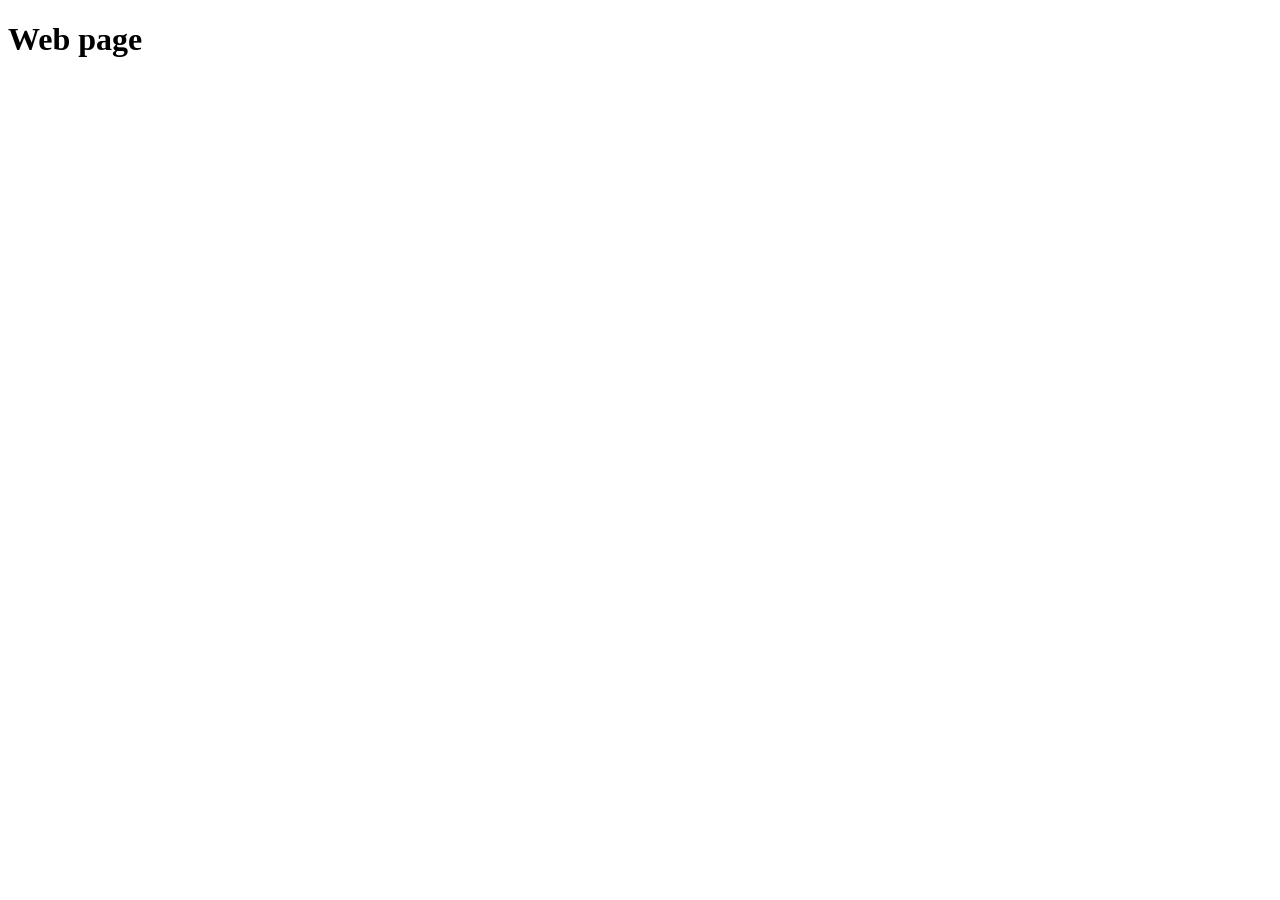
==== idx.html @ 9c9cee5c "Add new heading" ====
<!DOCTYPE html>
<html lang="en">
<head>
    <meta charset="UTF-8">
    <meta name="viewport" content="width=device-width, initial-scale=1.0">
    <title>Document</title>
</head>
<body>
    <h1>Web page</h1>
</body>
</html>
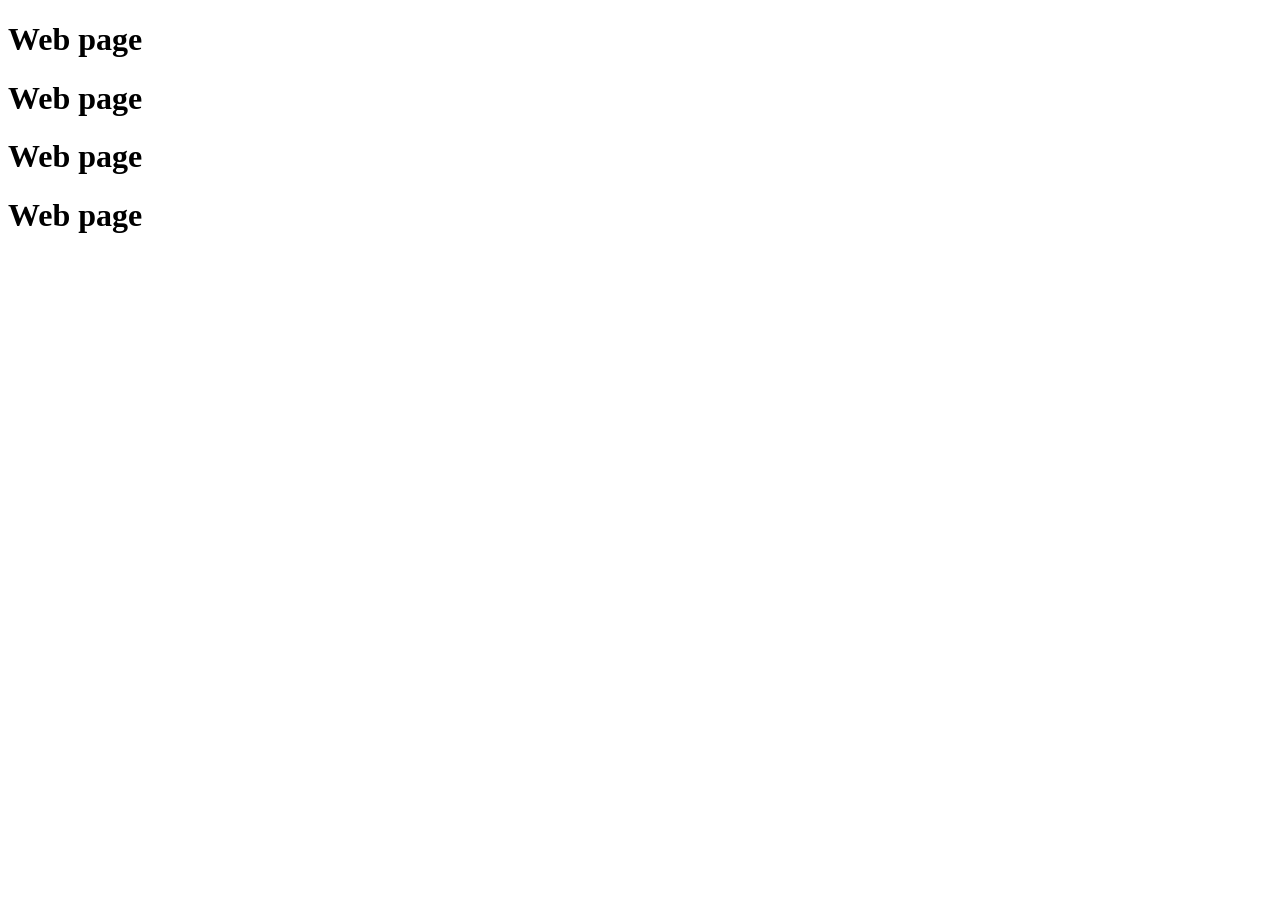
==== commit ef1d4354: "Duplicate h1 elements in idx.htmljust wating" ====
--- a/idx.html
+++ b/idx.html
@@ -7,5 +7,7 @@
 </head>
 <body>
     <h1>Web page</h1>
+
+    <h1>Web page</h1><h1>Web page</h1><h1>Web page</h1>
 </body>
-</html>+</html>
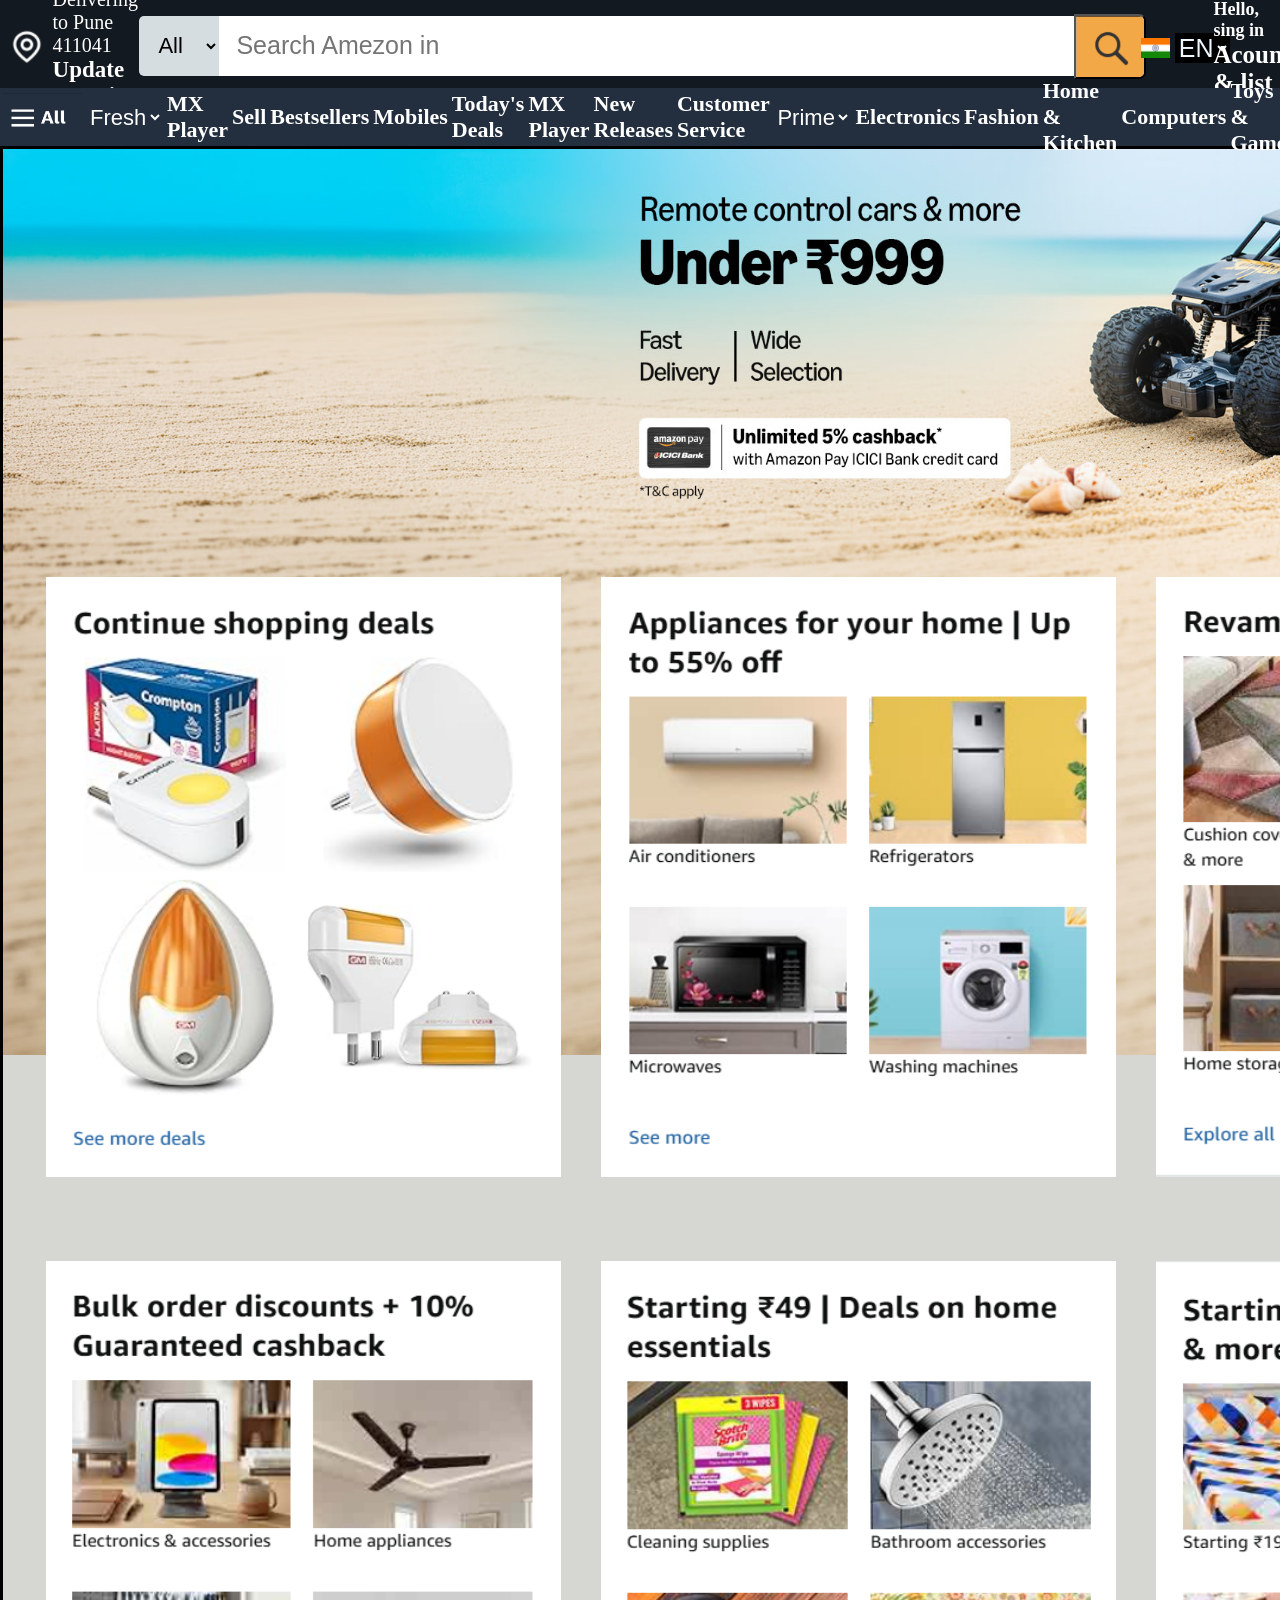
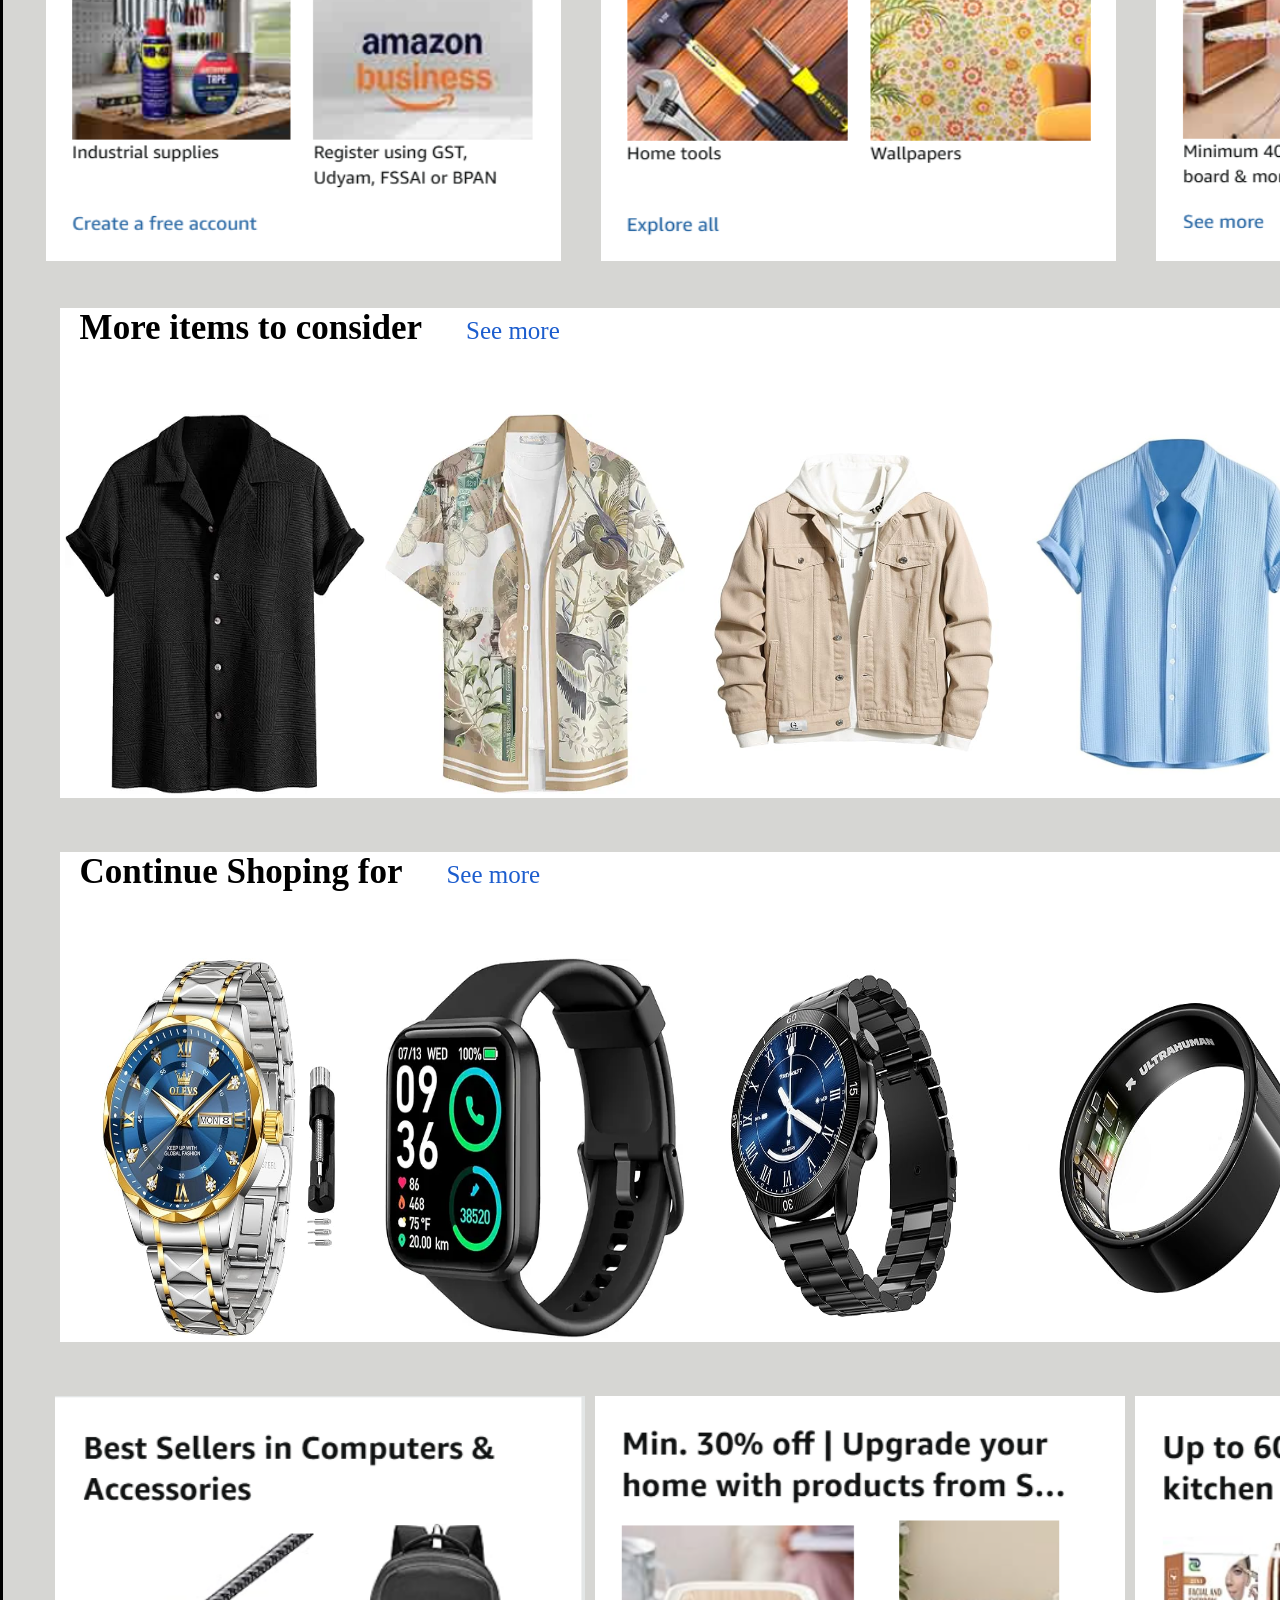
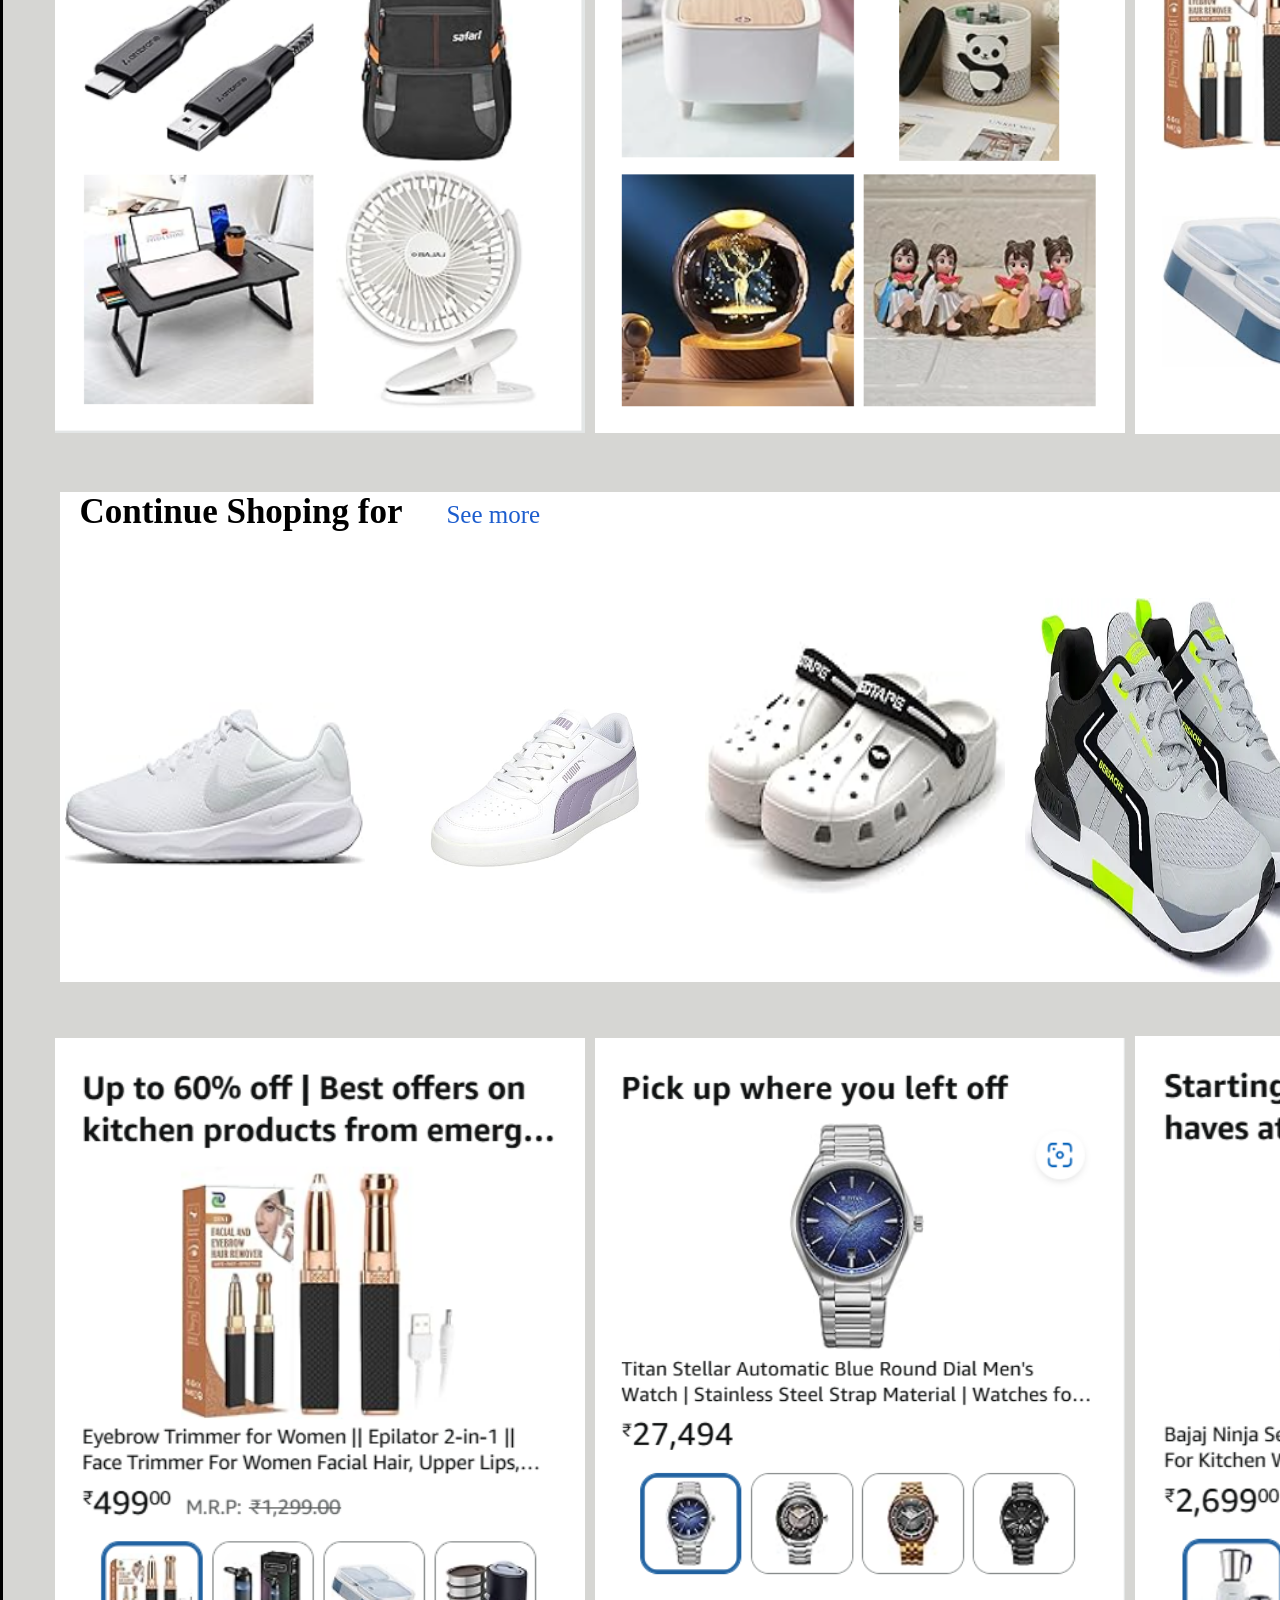
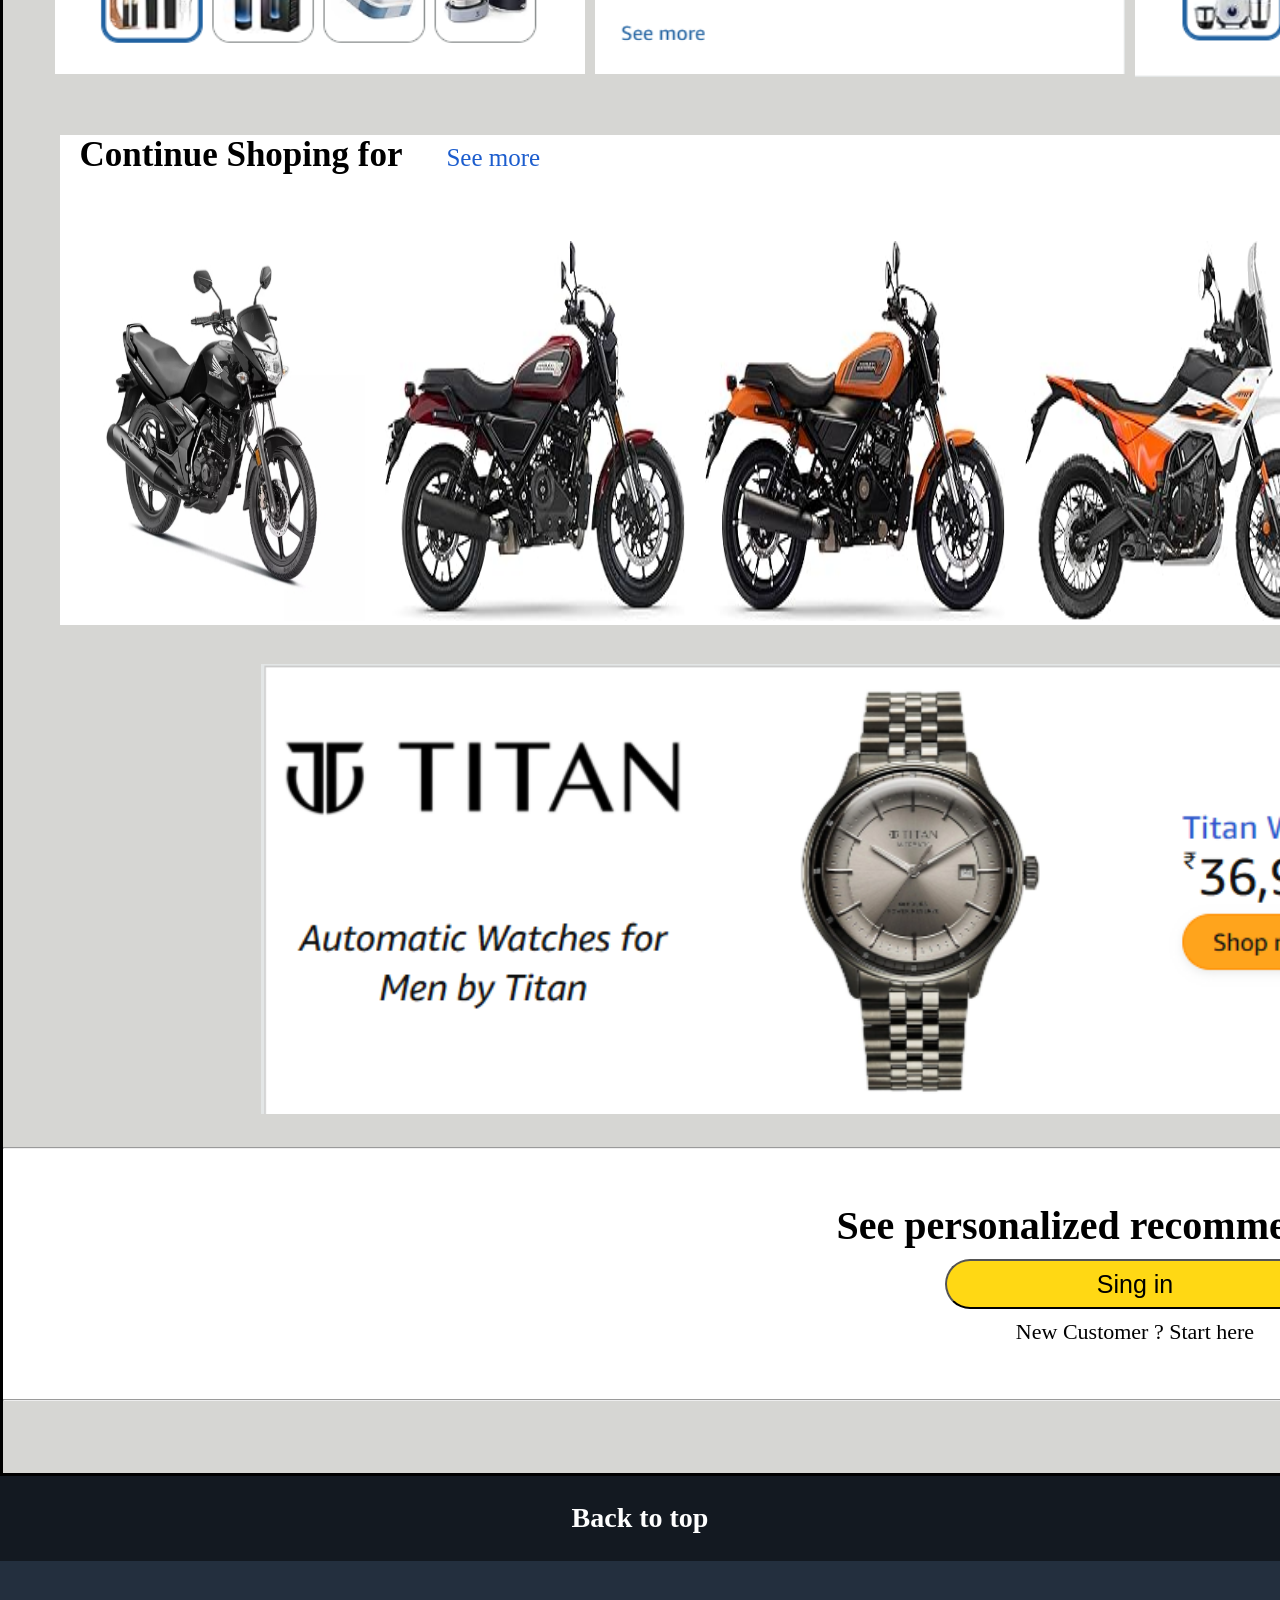
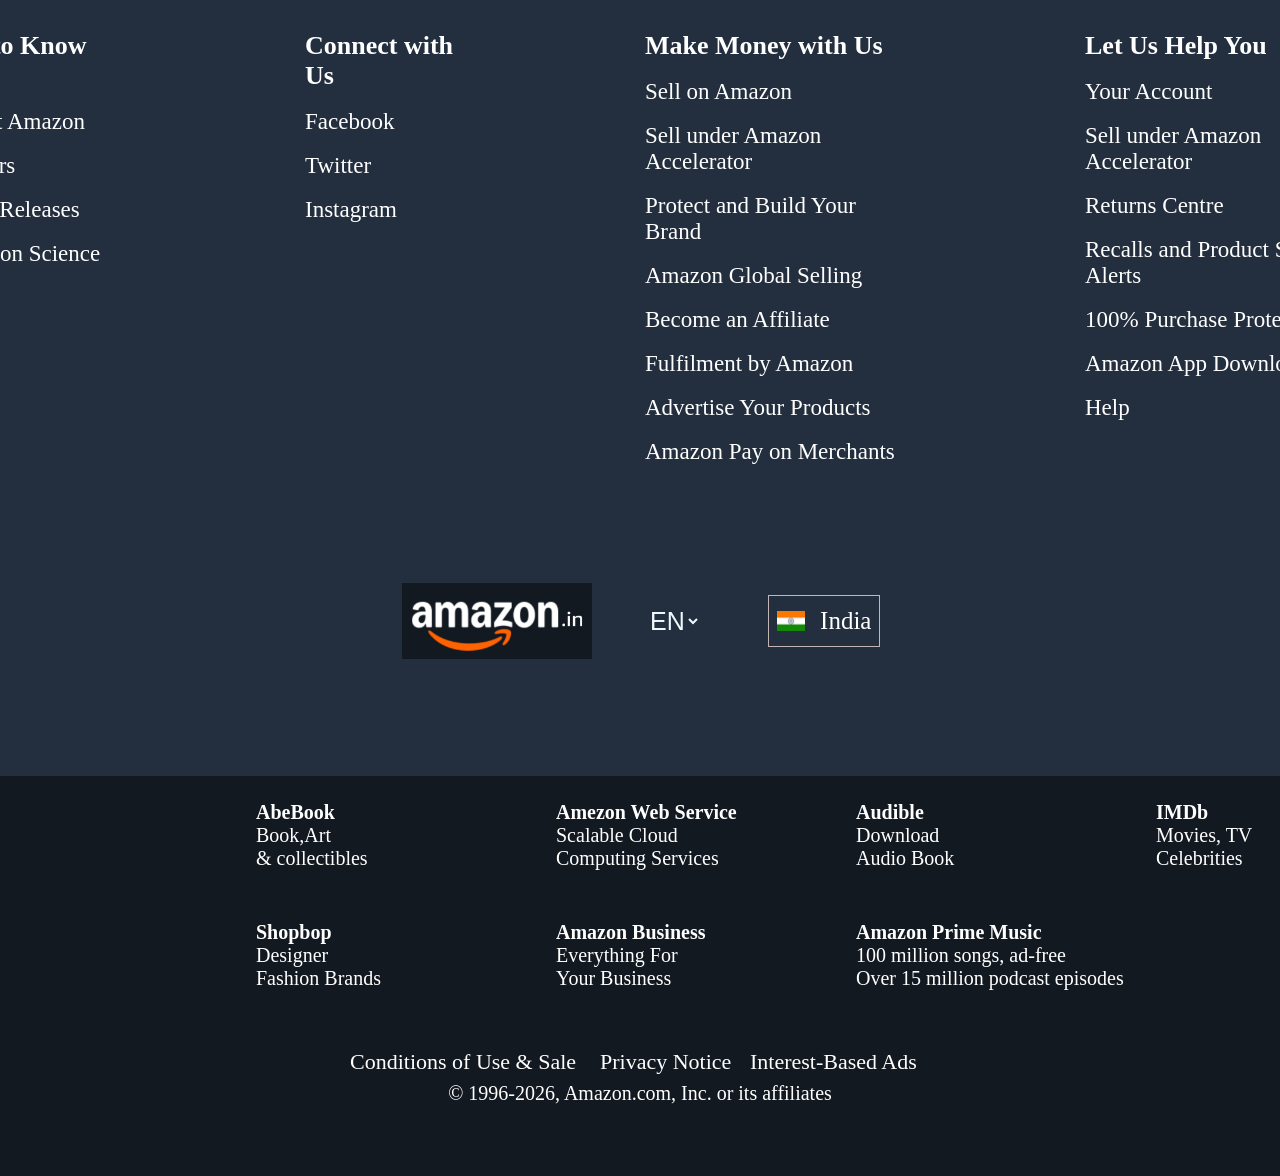
==== commit 02235f6b: "Amazon project (front page created using HTML AND CSS)" ====
--- a/idx.html
+++ b/idx.html
@@ -3,11 +3,901 @@
 <head>
     <meta charset="UTF-8">
     <meta name="viewport" content="width=device-width, initial-scale=1.0">
-    <title>Document</title>
+    <title>Amazon.in : join amazon prime</title>
+    <link rel="stylesheet" href="idx.css">
+    <link rel="shortcut icon" href="al4.jpg" type="image/x-icon" >            
 </head>
 <body>
-    <h1>Web page</h1>
-
-    <h1>Web page</h1><h1>Web page</h1><h1>Web page</h1>
+
+
+<nav class="heading">
+        <div class="ho">
+            <div class="aml">
+            <img src="a4.png" id="as">
+            </div>
+
+            <div class="locn">
+                <img src="m1.png" alt="" id="map">
+                <span id="ip">
+                <p id="lp1">Delivering to Pune 411041</p>
+                <p id="lp2">Update Location </p>
+                </span>
+            </div>
+
+            <div class="search" >
+                <form action="">
+                <select name="ALL" id="s1">
+
+                    <option value="" selected disabled> All </option>
+
+                    <option>Alexa Skills</option>
+
+                    <option>Amazon Devices</option>
+
+                    <option>Amazon Fashion</option>
+
+                    <option>Amazon Fresh</option>
+
+                    <option>Amazon Pharmacy</option>
+
+                    <option>Appliances</option>
+
+                    <option>Apps & Games</option>
+
+                    <option>Audible Audiobooks</option>
+
+                    <option>Baby</option>
+
+                    <option>Beauty</option>
+
+                    <option>Books</option>
+
+                    <option>Car & Motorbike</option>
+
+                    <option>Clothing & Accessories</option>
+
+                    <option>Collectibles</option>
+
+                    <option>Computers & Accessories</option>
+
+                    <option>Deals</option>
+
+                    <option>Electronics</option>
+
+                    <option>Furniture</option>
+
+                    <option>Garden & Outdoors</option>
+
+                    <option>Gift Cards</option>
+
+                    <option>Grocery & Gourmet Foods</option>
+
+                    <option>Health & Personal Care</option>
+
+                    <option>Home & Kitchen</option>
+
+                    <option>Industrial & Scientific</option>
+
+                    <option>Jewellery</option>
+
+                    <option>Kindle Store</option>
+
+                    <option>Luggage & Bags</option>
+
+                    <option>Luxury Beauty</option>
+
+                    <option>Movies & TV Shows</option>
+
+                    <option>MP3 Music</option>
+
+                    <option>Music</option>
+
+                    <option>Musical Instruments</option>
+
+                    <option>Office Products</option>
+
+                    <option>Pet Supplies</option>
+
+                    <option>Prime Video</option>
+
+                    <option>Shoes & Handbags</option>
+
+                    <option>Software</option>
+
+                    <option>Sports, Fitness & Outdoors</option>
+
+                    <option>Toys & Games</option>
+
+                    <option>Video Games</option>
+
+                    <option>Watches</option>
+
+                </select>
+                
+                        <input type="text" placeholder="Search Amezon in" id="s2">
+
+                <button id="btn">
+                    <img src="s3.png" alt="" id="s3">
+                    
+                </button>
+
+                </form>
+
+            </div>
+
+
+            <div class="lang">
+                    <img src="india.webp" alt="" id="f">
+
+                    <!-- <select name="" id="slt"> -->
+
+
+                        <select name="" id="stl" style="background-color:black; color:aliceblue">
+                            <option value="" >EN</option>
+                        </select>
+                        
+                        <div class="lp">
+
+                        <p id="lc">change language</p>
+                            <br>
+                        <label>
+                        <input type="radio" name="lang" checked>
+
+                        English - EN
+                        </label>
+                        <br>
+                        <br>
+                        <hr>
+                        <br>
+
+
+                        <label>
+                        <input type="radio" name="lang">
+
+                        हिन्दी - HI
+                        </label> <br>
+
+                        <label>
+                        <input type="radio" name="lang">
+
+                        தமிழ் - TA
+                        </label> <br>
+
+                        <label>
+                        <input type="radio" name="lang">
+
+                        తెలుగు - TE
+                        </label> <br>
+
+                        <label>
+                        <input type="radio" name="lang">
+
+                        ಕನ್ನಡ - KN
+                        </label> <br>
+
+                        <label>
+                        <input type="radio" name="lang">
+
+                        മലയാളം - ML
+                        </label> <br>
+
+                        <label>
+                        <input type="radio" name="lang">
+
+                        বাংলা - BN
+                        </label> <br>
+
+                        <label>
+                        <input type="radio" name="lang">
+
+                        मराठी - MR
+                        </label> <br>
+                        <br>
+                        <hr>
+                        <br>
+                        <div id="lst">
+                            <img src="india.webp" alt="" id="f">
+                            <p id="st">You are shopping on Amazon.in</p>
+
+                          
+                        </div>
+                         <br>
+                          <div id="lst2">
+                            <a id="st" style="color: blue;">Change country/region</a>
+                          </div>
+
+                        </div>
+                       
+
+                    <!-- </select> -->
+
+            </div>
+
+
+        <div class="sing">
+                <b id="p1">Hello, sing in</b>
+                 <h2 id="p2">Acount & list</h2>
+
+
+        <div class="popup">
+            <div class="pdiv">
+                <button id="btnh">Sing in</button>
+                <p>New customer? <a href="" style="color: blue; text-decoration:underline">start here</a></p>
+
+            </div>
+
+
+            <div class="y">
+                <div class="yl">
+                    <h3>Your Lists</h3>
+
+                    <ul>
+
+                        <li><a href="">Create a Wish List</a></li>
+
+                        <li><a href="">Wish from Any Website</a></li>
+
+                        <li><a href="">Baby Wishlist</a></li>
+
+                        <li><a href="">Discover Your Style</a></li>
+
+                        <li><a href="">Explore Showroom</a></li>
+
+                    </ul>
+
+                </div>
+
+
+                <div class="ya">
+                    <h3>Your Account</h3>
+                    <ul>
+
+                        <li><a href="">Your Account</a></li>
+
+                        <li><a href="">Your Orders</a></li>
+
+                        <li><a href="">Your Wish List</a></li>
+
+                        <li><a href="">Keep Shopping For</a></li>
+
+                        <li><a href="">Your Recommendations</a></li>
+
+                        <li><a href="">Your Prime Membership</a></li>
+
+                        <li><a href="">Your Prime Video</a></li>
+
+                        <li><a href="">Your Subscribe & Save Items</a></li>
+
+                        <li><a href="">Memberships & Subscriptions</a></li>
+
+                        <li><a href="">Your Seller Account</a></li>
+
+                        <li><a href="">Manage Your Content and Devices</a></li>
+
+                        <li><a href="">Register for a Free Business Account</a></li>
+
+                    </ul>
+
+                </div>
+
+                </div>
+        </div>
+            
+        
+
+        </div>
+
+
+        <div class="retn">
+            <h2 id="ord1" ><a href="">return</a> </h2>
+            <h2 id="ord2"><a href=""> & Order</a></h2>
+        </div>
+
+        <div class="cart">
+
+            <img src="cart2.png" alt="" id="carti">
+            <h2 id="cartp">cart</h2>
+        </div>
+
+
+
+
+    </div>
+
+
+
+</nav>
+
+
+<nav class="hed2">
+    <div class="ho2">
+        <div class="d1">
+            <img src="men.png" alt="" id="all">
+            
+                        <div class="pop">
+
+                            <nav  id="navh">
+                                    <img src="prof.png" alt="" id="imgp">
+                                    <b> Hello, Sing in</b>
+                            </nav>
+                            
+                                <div class="cont">
+                                        
+                                        <div class="dd1">
+                                            <br><br>
+                                            <b id="cc">Treanding</b>
+                                            <br><br>
+                                            <a id="am"  href="" >Bestsellers</a>
+                                            <br><br>
+                                            <a id="am"  href="" >New Releases</a>
+                                            <br><br><hr>
+
+                                        </div>
+
+                                        <div class="dd1">
+                                            <br><br>
+                                            <b id="cc">Didital Content and Devices</b>
+                                            <br><br><br>
+                                            <a href="" id="am" >Echo & Alexa  <a href="" > > </a> </a>
+                                            <br><br>
+                                            <a href="" id="am" >Fire TV  <a href="">></a></a>
+                                            <br><br>
+                                            <a href="" id="am" >Kindle E-Readers & eBook <a >></a></a>
+                                            <br><br>
+                                            <a href="" id="am" >Audible Audiobooks <a href="" >></a></a>
+                                            <br><br>
+                                            <a href="" id="am" >Amazon Prime Video<a href="" >></a></a>
+                                            <br><br>
+                                            <a href="" id="am" >Amazon Prime Music <a href="" >></a></a>
+                                            <br><br><hr>
+                                        </div>
+
+                                        <br><br>
+
+                                        <div class="dd1">
+                                            <b id="cc">Shop By Category</b>
+                                            <br>
+                                            <br><br>
+                                            <a href="" id="am" >Mobiles, Computers <a href=""> > </a> </a>
+                                            <br><br>
+                                            <a href="" id="am" >TV, Application, Electronics  <a href="">></a></a>
+                                            <br><br>
+                                            <a href="" id="am" >Men's Fashion<a >></a></a>
+                                            <br><br>
+                                            <a href="" id="am"  >Women's Fashion <a href="" >></a></a>
+                                            <br><br>
+                                        </div>
+
+                                        <hr><br><br>
+                                        
+                                        <div class="dd1">
+                                            <b id="cc">Help & Settings</b>
+                                            <br>
+                                            <br><br>
+                                            <a href="" id="am"  >Your Account </a> </a>
+                                            <br><br>
+                                            <a href="" id="am"  >Customer Service</a></a>
+                                            <br><br>
+                                            <a href="" id="am" >Sing in</a></a>
+                                            <br><br><br>
+                                        </div>
+  
+                        </div>
+                    </div>
+
+        </div>
+
+        <div class="d02">
+                <select name="" id="fr"><option value="">Fresh</option></select>
+           
+
+            <div class="imgd">
+                <img src="fresh.png" alt="" id="imgid">
+
+            </div>
+
+        </div>
+
+        <div class="d2">
+               <b>MX Player</b>
+        </div>
+
+        <div class="d3">
+               <b>Sell</b>
+        </div>
+
+        <div class="d4">
+               <b>Bestsellers</b>
+        </div>
+        <div class="d5">
+               <b>Mobiles</b>
+        </div>
+
+        <div class="d6">
+               <b>Today's Deals</b>
+        </div>
+
+        <div class="d7">
+               <b>MX Player</b>
+        </div>
+
+        <div class="d8">
+               <b>New Releases</b>
+        </div>
+
+        <div class="d9">
+               <b>Customer Service</b>
+        </div>
+
+        <div class="d10">
+              <select name="" id="fr2"><option value="">Prime</option></select>
+              <div class="imgd2">
+                <img src="pri.png" alt="" id="imgid2">
+            </div>
+        </div>
+
+        <div class="d11">
+               <b>Electronics</b>
+        </div>
+        <div class="d12">
+               <b>Fashion</b>
+        </div>
+        <div class="d13">
+               <b>Home & Kitchen</b>
+        </div>
+
+        <div class="d14">
+               <b>Computers</b>
+        </div>
+
+        <div class="d15">
+               <b>Toys & Game</b>
+        </div>
+
+    
+
+    </div>
+</nav>
+
+<main class="Main">
+
+
+    <div class="Maind">
+    
+        <div class="mid">
+            <img src="hi3.jpg" alt="" id="miid">
+        </div>
+
+
+        <section class="sec1">
+
+            <div class="md1">
+                    <img src="mi1.png" alt="" id="is1">
+            </div>
+            <div class="md1 ">
+                    <img src="mi2.png" alt="" id="is1">
+            </div>
+            <div class="md1">
+                    <img src="mi3.png" alt="" id="is1">
+            </div>
+            <div  id="is2" class="isc2">
+
+                    <p id="pg1">Sing in for your best exprience</p>
+                    <!-- <img src="mi4.png" alt=""  class="isd"> -->
+                    <button id="btng">Sing in Securly</button>
+
+            </div>
+            <div  id="is2" class="isc22">
+                    <img src="mi5.png" alt=""  class="isd">
+            </div>
+            <div class="sd">
+                    <img src="mi6.png" alt="" id="is1">
+            </div>
+            <div class="sd">
+
+            <img src="mi7.png" alt="" id="is1">
+            </div>
+            <div class="sd">
+                    <img src="mi8.png" alt="" id="is1">
+            </div>
+            <div class="sd">
+                    <img src="mi9.png" alt="" id="is1">
+            </div>
+        </section>
+
+        <section class="sec2">
+                <b>More items to consider</b> 
+                <a href="" id="asec2">See more</a>
+                <br><br><br>
+                <div class="cloths">  
+                    <img src="c1.webp" alt="" class="cloths1">
+                    <img src="c2.webp" alt="" class="cloths1">
+                    <img src="clo8.jpg" alt="" class="cloths1">
+                    
+                    <img src="c3.jpg" alt="" class="cloths1">
+                    <img src="c4.jpg" alt="" class="cloths1">
+                    <img src="c5.jpg" alt="" class="cloths1">
+                    <img src="c6.jpg" alt="" class="cloths1">
+                    <img src="c7.jpg" alt="" class="cloths1">
+                    <!-- <img src="c8.jpg" alt="" class="cloths1"> -->
+                    <img src="clo.jpg" alt="" class="cloths1">
+                    <img src="clo2.jpg" alt="" class="cloths1">
+                    <img src="c11.jpg" alt="" class="cloths1">
+                    <img src="c12.jpg" alt="" class="cloths1">
+                    <!-- <img src="clo3.jpg" alt="" class="cloths1" id="cloc"> -->
+                    <img src="clo4.jpg" alt="" class="cloths1">
+                    <img src="clo5.jpg" alt="" class="cloths1">
+                    <img src="clo6.jpg" alt="" class="cloths1">
+                    <img src="clo7.jpg" alt="" class="cloths1">
+                    <!-- <img src="clo10.jpg" alt="" class="cloths1"> -->
+                     <img src="clo9.jpg" alt="" class="cloths1">
+                    <img src="clo11.jpg" alt="" class="cloths1">
+                    <img src="clo12.jpg" alt="" class="cloths1">
+                  
+
+
+                </div>
+        </section>
+        <br><br><br>
+
+        <section class="sec2">
+                <b>Continue Shoping for</b> 
+                <a href="" id="asec2">See more</a>
+                <br><br><br>
+                <div class="cloths">  
+                    <img src="w2.jpg" alt="" class="cloths1">
+                    <img src="w1.webp" alt="" class="cloths1">
+                    <img src="w3.jpg" alt="" class="cloths1">
+                    <img src="w4.jpg" alt="" class="cloths1">
+                    <img src="w5.webp" alt="" class="cloths1">
+                    <img src="w6.jpg" alt="" class="cloths1">
+                    <img src="w7.jpg" alt="" class="cloths1">
+                    <img src="w8.jpg" alt="" class="cloths1">
+                    <img src="w9.jpg" alt="" class="cloths1">
+                    <img src="w10.jpg" alt="" class="cloths1">
+                    <img src="w11.jpg" alt="" class="cloths1">
+                    <img src="w12.webp" alt="" class="cloths1">
+                    <img src="w133.jpg" alt="" class="cloths1">
+                    <img src="w14.jpg" alt="" class="cloths1">
+                    <img src="w15.jpg" alt="" class="cloths1">
+
+                </div>
+        </section>
+        <br><br><br>
+
+
+        <section class="sec3">
+          
+            <div class="divt">
+            <img src="ab1.png" alt="" id="isec3">
+            </div>
+            <div class="divt">
+                <img src="ab2.png" alt="" id="isec3">
+            </div>
+            <div class="divt">
+                <img src="ab3.png" alt="" id="isec3">
+            </div>
+            <div class="divt">
+                <img src="ab4.png" alt="" id="isec3">
+            </div>
+        </section>
+
+        <br><br><br>
+
+
+        <section class="sec2">
+                <b>Continue Shoping for</b> 
+                <a href="" id="asec2">See more</a>
+                <br><br><br>
+                <div class="cloths">  
+                    <img src="sh1.jpg" alt="" class="cloths1">
+                    <img src="shh2.jpg" alt="" class="cloths1">
+                    <img src="sh3.jpg" alt="" class="cloths1">
+                    <img src="shh3.webp" alt="" class="cloths1">
+                    <img src="sh4.jpg" alt="" class="cloths1">
+                    <img src="shh1.webp" alt="" class="cloths1">
+                    <img src="sh6.webp" alt="" class="cloths1">
+                    <img src="sh7.webp" alt="" class="cloths1">
+                    <img src="sh8.jpg" alt="" class="cloths1">
+                    <img src="sh9.jpg" alt="" class="cloths1">
+                    <img src="sh10.jpg" alt="" class="cloths1">
+                    <img src="sh11.jpg" alt="" class="cloths1">
+                    <img src="shh4.webp" alt="" class="cloths1">
+                    <img src="shh5.webp" alt="" class="cloths1">
+                    <!-- <img src="c15.webp" alt="" class="cloths1">
+                    <img src="c16.webp" alt="" class="cloths1">
+                    <img src="c17.webp" alt="" class="cloths1">
+                    <img src="c18.webp" alt="" class="cloths1">
+                    <img src="c19.webp" alt="" class="cloths1"> -->
+
+                </div>
+        </section>
+        <br><br><br>
+
+
+         <section class="sec3">
+          
+            <div class="divt">
+            <img src="ab5.png" alt="" id="isec3">
+            </div>
+            <div class="divt">
+                <img src="ab6.png" alt="" id="isec3">
+            </div>
+            <div class="divt">
+                <img src="ab7.png" alt="" id="isec3">
+            </div>
+            <div class="divt">
+                <img src="ab8.png" alt="" id="isec3">
+            </div>
+        </section>
+
+        <br><br><br>
+
+        <section class="sec2">
+                <b>Continue Shoping for</b> 
+                <a href="" id="asec2">See more</a>
+                <br><br><br>
+                <div class="cloths">  
+                    <img src="b1.jpeg" alt="" class="cloths1">
+                    <img src="b2.jpg" alt="" class="cloths1">
+                    <img src="b3.jpg" alt="" class="cloths1">
+                    <img src="b4.jpg" alt="" class="cloths1">
+                    <img src="b5.jpg" alt="" class="cloths1">
+                    <img src="b6.jpg" alt="" class="cloths1">
+                    <img src="b7.jpg" alt="" class="cloths1">
+                    <img src="b8.jpg" alt="" class="cloths1">
+                    <img src="b9.jpg" alt="" class="cloths1">
+                    <img src="b10.jpg" alt="" class="cloths1">
+                    <img src="b12.jpg" alt="" class="cloths1">
+                    <img src="b13.jpg" alt="" class="cloths1">
+                    <img src="b14.jpg" alt="" class="cloths1">
+                    <!-- <img src="" alt="" class="cloths1"> -->
+                    <img src="c15.webp" alt="" class="cloths1">
+                    <img src="c16.webp" alt="" class="cloths1">
+                    <img src="c17.webp" alt="" class="cloths1">
+                    <img src="c18.webp" alt="" class="cloths1">
+                    <img src="c19.webp" alt="" class="cloths1">
+
+                </div>
+        </section>
+
+          <br><br>
+
+
+
+          <section class="sec4">
+                    <img src="titan2.png" alt="" id="sec4i">
+          </section>
+
+           <br><br>
+
+
+           <section class="sec5">
+                       <hr>
+                <div class="sec5d">
+            
+
+                        <b >See personalized recommendations</b>
+                        <button id="sec5b">Sing in</button>
+                        <p>New Customer ? <a href="" id="sec5a">Start here</a></p>                    
+                </div>
+                <hr>
+           </section>
+
+
+               <br><br><br><br>
+    </div>
+</main>
+
+ <!-- <br><br><br><br>   -->
+
+ <!-- <div class="try">
+    Lorem ipsum dolor sit amet, consectetur adipisicing elit. Id, aspernatur debitis minima ipsum officia alias, inventore magnam laboriosam, vitae earum necessitatibus. Architecto deleniti voluptate inventore impedit voluptas culpa. Voluptatibus, necessitatibus!
+ </div> -->
+
+
+<footer class="foot">
+    <section class="fsec1">
+       <a href=""  class="back">
+         <!-- <div > -->
+            <b>Back to top</b>
+        <!-- </div> -->
+       </a>
+
+
+        <div class="fg">
+            <div class="fd">
+                <b >Get to Know Us</b><br>
+                <a href="">About Amazon</a><br>
+                <a href="">Careers</a><br>
+                <a href="">Press Releases</a><br>
+                <a href="">Amazon Science</a><br>
+            </div>
+
+            <div class="fd">  
+                <b >Connect with Us</b><br>
+                <a href="">Facebook</a><br>
+                <a href="">Twitter</a><br>
+                <a href="">Instagram</a><br>
+            </div>
+
+            <div class="fd">
+                <b >   Make Money with Us</b><br>
+                <a href="">Sell on Amazon</a><br>
+                <a href="">Sell under Amazon Accelerator</a><br>
+                <a href="">Protect and Build Your Brand</a><br>
+                <a href="">Amazon Global Selling</a><br>
+                <a href="">Become an Affiliate</a><br>
+                <a href="">Fulfilment by Amazon</a><br>
+                <a href="">Advertise Your Products</a><br>
+                <a href="">Amazon Pay on Merchants</a><br>
+
+            </div>
+            <div class="fd">
+                <b > Let Us Help You</b><br>
+                <a href="">Your Account</a><br>
+                <a href="">Sell under Amazon Accelerator</a><br>
+                <a href="">Returns Centre</a><br>
+                <a href="">Recalls and Product Safety Alerts</a><br>
+                <a href="">100% Purchase Protection</a><br>
+                <a href="">Amazon App Download</a><br>
+                <a href="">Help</a><br>
+
+            </div>
+        </div>
+
+        <div class="lf">
+                <img src="a4.png" id="as">
+                <div class="lang">
+                    <!-- <img src="india.webp" alt="" id="f"> -->
+
+                    <!-- <select name="" id="slt"> -->
+
+
+                        <select name="" id="stl" style="background-color:#232F3E; color:aliceblue">
+                            <option value="" >EN</option>
+                        </select>
+                        
+                        <div class="lp">
+
+                        <p id="lc">change language</p>
+                            <br>
+                        <label>
+                        <input type="radio" name="lang" checked>
+
+                        English - EN
+                        </label>
+                        <br>
+                        <br>
+                        <hr>
+                        <br>
+
+
+                        <label>
+                        <input type="radio" name="lang">
+
+                        हिन्दी - HI
+                        </label> <br>
+
+                        <label>
+                        <input type="radio" name="lang">
+
+                        தமிழ் - TA
+                        </label> <br>
+
+                        <label>
+                        <input type="radio" name="lang">
+
+                        తెలుగు - TE
+                        </label> <br>
+
+                        <label>
+                        <input type="radio" name="lang">
+
+                        ಕನ್ನಡ - KN
+                        </label> <br>
+
+                        <label>
+                        <input type="radio" name="lang">
+
+                        മലയാളം - ML
+                        </label> <br>
+
+                        <label>
+                        <input type="radio" name="lang">
+
+                        বাংলা - BN
+                        </label> <br>
+
+                        <label>
+                        <input type="radio" name="lang">
+
+                        मराठी - MR
+                        </label> <br>
+                        <br>
+                        <hr>
+                        <br>
+                        <div id="lst">
+                            <img src="india.webp" alt="" id="f">
+                            <p id="st">You are shopping on Amazon.in</p>
+
+                          
+                        </div>
+                         <br>
+                          <div id="lst2">
+                            <a id="st" style="color: blue;">Change country/region</a>
+                          </div>
+
+                        </div>
+        </div>
+
+        <div class="fid">
+            <img src="india.webp" alt="" id="fl">
+            <label for="">India</label>
+        </div>
+
+    </section >
+
+    <section class="fsec2">
+        <div class="l2sec">
+            <div class="ditem">
+                <b>AbeBook</b>
+                <a href="">Book,Art</a>
+                <a href="">& collectibles</a>
+            </div>
+            <div class="ditem">
+                <b>Amezon Web Service</b>
+                <a href="">Scalable Cloud</a>
+                <a href="">Computing Services</a>
+            </div>
+            <div class="ditem">
+                <b>Audible</b>
+                <a href="">Download</a>
+                <a href="">Audio Book</a>
+            </div>
+
+            <div class="ditem"><b>IMDb</b>
+                <a href="">Movies, TV</a>
+                <a href="">Celebrities</a></div>
+            <div class="ditem">
+
+                <b>Shopbop</b>
+                <a href="">Designer</a>
+                <a href="">Fashion Brands</a>
+            </div>
+
+            <div class="ditem">
+                <b>Amazon Business</b>
+                <a href="">Everything For</a>
+                <a href="">Your Business</a>
+            </div>
+
+            <div class="ditem"><b>Amazon Prime Music</b>
+                <a href="">100 million songs, ad-free</a>
+                <a href="">Over 15 million podcast episodes</a>
+            </div>
+
+
+        </div>
+        <br><br>
+        <div class="cfw">
+            <a href="">Conditions of Use & Sale</a>
+            <a href="">Privacy Notice</a>
+            <a href="">Interest-Based Ads</a>
+        </div>
+
+        <div class="cdl">
+                <p>&copy; 1996-2026, Amazon.com, Inc. or its affiliates</p>
+        </div>
+
+    </section>
+
+</footer>
+
+
+<!-- <div class="id">
+
+</div> -->
+
 </body>
-</html>
+</html>
--- a/idx.css
+++ b/idx.css
@@ -0,0 +1,1275 @@
+*{
+    margin: 0;
+    padding: 0;
+
+    
+}
+
+/* body{
+    width: 100%;
+} */
+
+.heading{
+    background-color: rgb(197, 197, 209);
+    height: 88px;
+    width: 100%;
+    /* position: fixed; */
+}
+
+.ho{
+    height: 96px;
+    display: flex;
+    /* background-color:  #99db0b; */
+    background-color:  #131921;
+    justify-content: space-evenly;
+    align-items: center;
+
+}
+.aml{
+    overflow: hidden;
+  
+    height: 80px;
+    width: 200px;
+    display: flex;
+    justify-content: center;
+    border:2px solid transparent;
+}
+
+#as{
+   
+    height: 76px;
+  
+    width: 190px;
+    border:2px solid transparent;
+    transition: all;
+    transition-duration: 0.15s;
+   
+}
+
+.aml:hover{
+    transform: scale(1.02);
+    border: 2px solid white;
+   
+}
+
+#map{
+    height: 50px;
+    
+}
+
+.locn{
+    
+    display: flex;
+    align-items: center;
+    height: 80px;
+    width: 300px;
+    gap: 5px;
+    color: white;
+    transition: all;
+    transition-duration: 0.01s;
+    border:2px solid white transparent;
+    
+}
+
+.locn:hover{
+    border: 2px solid white;
+}
+
+#lp1{
+    font-size: 20px;
+}
+
+#lp2{
+    font-size: 23px;
+    font-weight: bold;
+}
+
+#s1{
+    margin:0;
+    border-top-left-radius: 5px;
+    border-bottom-left-radius: 5px;
+    padding:0;
+
+    border:none;
+    height: 60px;
+    width: 80px;
+    background-color: rgb(214, 221, 225);
+    display: flex;
+    padding: 15px;
+    font-size: 22px;
+
+    
+ 
+   
+}
+
+#s2{
+    
+    margin:0;
+
+    padding:0;
+  
+    border:none;
+    height: 60px;
+    width: 840px;
+    font-size: 25px;
+    padding-left: 15px;
+    
+    
+
+}
+
+#s2::placeholder{
+   
+    font-size: 25px;
+    position: relative;
+    /* top: 7px; */
+    left: 2px;
+    border: none;
+}
+
+#s3{
+    margin:0;
+    padding:0;
+    height: 61px;
+    display: flex;
+    align-items: center;
+    border: none;
+    vertical-align:middle;
+    border-top-right-radius: 5px;
+    border-bottom-right-radius: 5px;
+    
+    
+   
+}
+
+#btn{
+    border-top-right-radius: 7px;
+    border-bottom-right-radius: 7px;
+    position: relative;
+    top: -2px;
+    
+    
+}
+
+form{
+    display: flex;
+   
+}
+
+.search{
+    display: flex;
+    vertical-align:middle;
+    border-radius: 5px;
+    height: 80px;
+    align-items: center;
+    width: 1000px;
+  
+   
+}
+.lang{
+    
+    border:2px solid transparent;
+    transition: all;
+    transition-duration: 0.01s;
+    display: flex;
+    gap: 5px;
+    height: 80px;
+    width: 70px;
+    position: relative;
+    border: 2px rgb(235, 12, 67) solid transparent;
+    display: flex;
+    align-items: center;
+}
+
+.lang:hover{
+    border: 2px solid white;
+}
+
+#lc{
+    font-size: 25px;
+}
+
+#stl{
+    background-color:  #131921;
+    border: none;
+    font-size: 25px;
+}
+
+.lp label{
+    font-size: 22px;
+}
+
+#f{
+    height: 20px;
+}
+
+#st{
+    font-size: 22px;
+}
+
+#lst{
+    display: flex;
+    gap: 8px;
+}
+
+#lst2{
+    display: flex;
+    justify-content: center;
+}
+
+.lp{
+    display: none;
+    position:absolute;
+    top:100%;
+    left: -50px;
+
+    background:white;
+
+    color:black;
+
+    width:370px;
+
+    padding:15px;
+    border: 2px solid white;
+    border: rgb(235, 12, 67) solid;
+    border:1px solid;
+
+}
+
+.lang:hover .lp{
+   display: block;
+   border: rgb(251, 255, 9) solid;
+}
+
+#p1{
+    font-size: 18px;
+    color: white;
+}
+
+#p2{
+    color: white;
+    font-size: 25px;
+}
+
+.sing{
+    border: 2px solid rgb(255, 255, 255) transparent;
+    height: 80px;
+    width: 180px;
+    display: flex;
+    flex-direction: column;
+    justify-content: center;
+    align-items: center;
+    position: relative;
+    
+}
+
+.sing:hover{
+    border: 2px solid white;
+}
+
+a{
+
+    color: black;
+    text-decoration: none;
+}
+
+ul{
+    list-style: none;
+    
+}
+
+.popup{
+    
+    background-color:white;
+display:none;
+
+    position:absolute;
+    top:100%;
+
+    left: -180px;;
+
+    
+}
+
+.sing:hover .popup{
+
+    display:block;
+   
+    border: 1px solid;
+    height: auto;
+    width: 700px;
+    border-radius: 5px;
+
+}
+
+.pdiv button{
+    font-size: 25px;
+
+}
+
+
+.pdiv{
+    margin: 15px;
+    height: 70px;
+    text-align: center;
+    font-size: 18px;
+
+    
+}
+
+#btnh{
+    background-color: rgb(248, 248, 34);
+    height: 45px;
+    border-radius: 6px;
+    width: 280px;
+    border: none;
+}
+.y{
+    border: 0.03px solid;
+    display: flex;
+    justify-content:space-evenly;
+    
+    width: 700px;
+    height: auto;
+    font-size: 22px;
+}
+
+
+.yl{
+    
+    width: 450px;
+
+}
+
+.yl  li{
+    line-height: 1.7;
+    margin: 15px;
+   
+    }
+
+
+.ya{
+    width: 450px;
+
+}
+
+.ya  li{
+    line-height: 1.1;
+    margin: 15px;
+   
+    }
+
+.retn{
+    height: 80px;
+    width: 130px;
+    display: flex;
+    flex-direction: column;
+    justify-content: center;
+    align-items: center;
+   position: relative;
+   border: 2px solid  transparent ;
+
+}
+
+.retn:hover{
+    border: 2px solid white;
+  
+}
+
+.retn a{
+        color: white;
+}
+
+#ord1{
+   
+    font-size: 22px;
+     
+    
+}
+
+#ord2{
+    font-size: 25px;
+     color: white;
+}
+
+.cart{
+    border:2px solid white transparent;
+    width: 120px;
+    height: 80px;
+    display: flex;
+    justify-content: center;
+    align-items: center;
+    color: white;
+}
+
+
+.cart:hover{
+    border:2px solid white ;
+}
+
+#carti{
+    height: 40px; 
+}
+
+#cartp{
+
+    font-size: 25px;
+    margin-top: 7px;
+}
+
+.cont{
+    color: black;
+    height: 1100px;
+    width: 550px;
+    background-color: #ffffff;
+    overflow-y: scroll;
+}
+
+#cc{
+    color: black;
+    font-size: 30px;
+    margin-left: 40px;
+}
+
+#navh{
+    width: 545px;
+    height: 60px;
+    border: solid  #232F3E;
+    display: flex;
+    align-items: center;
+    color: white;
+    /* background-color: rgb(40, 50, 80); */
+    background-color:  #232F3E;
+    gap: 8px;
+}
+
+#imgp{
+    height: 40px;
+    margin-left: 30px;
+}
+
+
+.dd1 a{
+     color: black;
+    text-decoration: none;
+
+    display: flex;
+    font-size: 26px;
+    margin-left: 50px;   
+}
+
+#am{
+    border: 2px solid transparent;
+}
+
+#am:hover{
+    text-decoration:underline;
+    color: blue;
+}
+
+.pop{
+    display: none;
+    position: absolute;
+    top: -185%;
+    left: -20px;
+}
+
+.d1:hover .pop{
+    display: block;
+}
+
+
+.ho2{
+    height:58px;
+    background-color:#232F3E;
+    display: flex;
+    justify-content:space-evenly;
+    align-items: center;
+    position: relative;
+}
+
+.ho2 b{
+    font-size: 22px;
+    color: white;
+}
+
+#all{
+    height: 48px;
+    width: 80px;
+
+}
+.d1{
+    /* border: 2px solid white  transparent; */
+    border: 2px solid  transparent;
+    height: 48px;
+    width: 100px;
+    display: flex;
+    justify-content: center;
+    align-items: center ;
+    transition: all;
+    transition-duration: 0.6;   
+}
+
+.d1:hover{
+    transform: scale(1.03);
+    border: 2px solid white  ;
+}
+
+.d02{
+    height: 50px;
+    width: 100px;
+    display: flex;
+    justify-content: center;
+    align-items: center;
+    border: 2px solid transparent;
+    transition: all;
+    transition-duration: 0.3s;
+}
+
+.d02:hover{
+    border: 2px solid white ;
+    transform: scale(1.01);
+}
+
+
+#fr{
+    border: none;
+    background-color:#232F3E;
+    font-size: 22px;
+    height: 48px;
+    color: white;
+  
+}
+
+.imgd{
+    border: 2px solid yellow transparent;
+    width: 400px;
+    height: 500px;
+    position:absolute;
+    display: none;
+    top: 60px;
+    left:0px;
+
+}
+
+#imgid{
+    width: 400px;
+    height: 500px;
+}
+
+.d02:hover  .imgd{
+    
+    border: 2px solid yellow;
+    width: 400px;
+    display: block;
+}
+
+.d2{
+    border: 2px solid  transparent;
+    height: 50px;
+    width: 120px;
+    display: flex;
+    justify-content: center;
+    align-items: center;
+    transition: all;
+    transition-duration: 0.2s;
+}
+
+.d2:hover{
+    border: 2px solid white ;
+    transform: scale(1.02);
+}
+
+.d3{
+    border: 2px solid  transparent;
+    height: 50px;
+    width: 60px;
+    display: flex;
+    justify-content: center;
+    align-items: center;
+    transition: all;
+    transition-duration: 0.2s;
+
+}
+
+.d3:hover{
+    border: 2px solid white;
+    transform: scale(1.02);
+}
+
+.d4{
+    border: 2px solid  transparent;
+   height: 50px;
+    width: 110px;
+    display: flex;
+    justify-content: center;
+    align-items: center;
+    transition: all;
+    transition-duration: 0.2s;
+
+}
+
+.d4:hover{
+    border: 2px solid white ;
+    transform: scale(1.02);
+}
+
+.d5{
+    border: 2px solid  transparent;
+    height: 50px;
+    width: 90px;
+    display: flex;
+    justify-content: center;
+    align-items: center;
+    transition: all;
+    transition-duration: 0.2s;
+
+}
+.d5:hover{
+    border: 2px solid white ;
+    transform: scale(1.02);
+}
+
+.d6{
+     border: 2px solid  transparent;
+    height: 50px;
+    width: 140px;
+    display: flex;
+    justify-content: center;
+    align-items: center;
+    transition: all;
+    transition-duration: 0.2s;
+
+}
+.d6:hover{
+    border: 2px solid white ;
+    transform: scale(1.02);
+}
+
+.d7{
+    border: 2px solid  transparent;
+   height: 50px;
+    width: 120px;
+    display: flex;
+    justify-content: center;
+    align-items: center;
+    transition: all;
+    transition-duration: 0.2s;
+
+}
+.d7:hover{
+    border: 2px solid white ;
+    transform: scale(1.02);
+}
+
+
+.d8{
+    border: 2px solid  transparent;
+   height: 50px;
+    width: 140px;
+    display: flex;
+    justify-content: center;
+    align-items: center;
+    transition: all;
+    transition-duration: 0.2s;
+
+}
+.d8:hover{
+    border: 2px solid white ;
+    transform: scale(1.02);
+}
+
+.d9{
+    border: 2px solid  transparent;
+   height: 50px;
+    width: 180px;
+    display: flex;
+    justify-content: center;
+    align-items: center;
+    transition: all;
+    transition-duration: 0.2s;
+
+}
+.d9:hover{
+    border: 2px solid white ;
+    transform: scale(1.02);
+}
+
+.d10{
+    border: 2px solid  transparent;
+    height: 50px;
+    width:80px;
+    display: flex;
+    justify-content: center;
+    align-items: center;
+    position: relative;
+    transition: all;
+    transition-duration: 0.2s;
+    
+    
+}
+
+.d10:hover{
+    border: 2px solid white;
+    transform: scale(1.02);
+}
+
+.imgd2{
+    
+    display: none;
+    position: absolute;
+    top: 60px;
+    left:0px;
+    border: 2px solid orange ;
+}
+
+#fr2{
+    border: none;
+    background-color: #232F3E;
+    height: 50px;
+    font-size: 22px;
+    color: white;
+}
+
+.d10:hover .imgd2{
+    display: block;
+}
+
+
+
+.d11{
+     border: 2px solid  transparent;
+   height: 50px;
+    width: 115px;
+    display: flex;
+    justify-content: center;
+    align-items: center;
+    transition: all;
+    transition-duration: 0.2s;
+
+}
+.d11:hover{
+    border: 2px solid white ;
+    transform: scale(1.02);
+}
+
+
+.d12{
+    border: 2px solid  transparent;
+    height: 50px;
+    width: 90px;
+    display: flex;
+    justify-content: center;
+    align-items: center;
+    transition: all;
+    transition-duration: 0.2s;
+
+}
+.d12:hover{
+    border: 2px solid white ;
+    transform: scale(1.02);
+}
+
+
+.d13{
+    border: 2px solid  transparent;
+    height: 50px;
+    width: 170px;
+    display: flex;
+    justify-content: center;
+    align-items: center;
+    transition: all;
+    transition-duration: 0.2s;
+
+}
+.d13:hover{
+    border: 2px solid white ;
+    transform: scale(1.02);
+}
+
+.d14{
+    border: 2px solid  transparent;
+    height: 50px;
+    width: 120px;
+    display: flex;
+    justify-content: center;
+    align-items: center;
+    transition: all;
+    transition-duration: 0.2s;
+
+}
+.d14:hover{
+    border: 2px solid white ;
+    transform: scale(1.02);
+}
+
+.d15{
+     border: 2px solid  transparent;
+    height: 50px;
+    width: 140px;
+    display: flex;
+    justify-content: center;
+    align-items: center;
+    transition: all;
+    transition-duration: 0.2s;
+
+}
+
+.d15:hover{
+    border: 2px solid white ;
+    transform: scale(1.02);
+}
+
+
+
+.Main{
+    
+    height: auto;
+    width: 2264px;
+    border:  solid ;
+    overflow: hidden;
+    background-color: rgb(214, 214, 211);
+}
+
+.mid{
+
+    height: 385px;
+    
+    width: 2264px;
+}
+
+#miid{
+    height: auto;
+    
+    width: 2264px;
+}
+
+.sec1{
+    
+    padding: 20px;
+    margin: 20px;
+    width: 2263px;
+    display: grid;
+    grid-template-columns:  repeat(4, 520px);
+    grid-template-rows:(4, 300px);
+    row-gap: 2.3rem;
+    column-gap: 2.2rem;
+}
+
+.md1{
+    border: solid transparent;
+    grid-row-start: 1;
+    grid-row-end: 3;
+    transition: all;
+    transition-duration: 0.2s;
+}
+
+.md1:hover{
+    border: solid black;
+    transform: scale(1.01);
+}
+
+.sd{
+     border: solid transparent;
+     grid-row-start: 4;
+    grid-row-end: 6;
+    transition: all;
+    transition-duration: 0.2s;
+}
+
+.sd:hover{
+     border: solid black;
+      transform: scale(1.01);
+}
+
+#is1{
+    width: 515px;
+    height: 600px;
+}
+
+.isd{
+    width: 515px;
+    height: 315px;
+}
+
+#pg1{
+    margin: 20px;
+    background-color: #ffffff;
+    font-size: 45px;
+}
+
+#btng{
+    border-radius: 30px;
+    margin-left: 70px;
+    width: 390px;
+    height: 50px;
+    background-color: rgb(253, 229, 13);
+    font-size: 25px;
+    transition: all;
+    transition-duration: 0.1s;
+}
+
+#btng:hover{
+         border: solid black;
+    transform: scale(1.01);
+}
+
+.isc2{
+     /* background-color: #ffffff; */
+    display: flex;
+    flex-direction: column;
+}
+
+#is2{
+   
+    grid-column-start: 4;
+    grid-column-end: 5;
+    transition: all;
+    transition-duration: 0.3s;
+}
+
+.isc22{
+    border: solid white ;
+    transition: all;
+    transition-duration: 0.3s;
+}
+
+.isc22:hover{
+    border: solid black;
+    transform: scale(1.01);
+}
+
+.cloths{
+    /* border: red solid; */
+    height: 440px;
+    width: 99.50%;
+    margin: auto;
+    overflow-x: scroll ;
+    display: grid;
+    align-items: center;
+    grid-template-columns: repeat(19, 320px);
+
+    /* display: flex;
+    justify-content: space-evenly; */
+}
+
+.sec2{
+    background-color: #ffffff;
+    height: 490px;
+    width: 95%;
+    margin: auto;
+
+    
+}
+
+.sec2 b{
+    margin: 20px;
+    margin-top: 200px;
+    font-size: 35px;
+}
+
+#asec2{
+    margin-left: 20px;
+    font-size: 25px;
+    color: rgb(28, 93, 206);
+}
+
+#asec2:hover{
+    text-decoration:underline;
+    color: #232F3E;
+}
+
+.clothss{
+    border: red solid;
+    height: 390px;
+    width: 100%;
+    background-color: rgb(174, 180, 137);
+    overflow-x: scroll;
+    display: grid;
+    gap: 20px;
+    
+}
+
+.cloths1{
+    height: 380px;
+    /* margin-top: 10px; */
+    /* border: solid ; */
+    gap: 30px;
+    width: 300px;
+    transition: all;
+    transition-duration: 0.1s;
+}
+
+.cloths1:hover{
+    /* border: solid; */
+    transform: scale(1.05);
+}
+
+.sec3{
+    height: 7%;
+    /* background-color: aqua; */
+    display: grid;
+    grid-template-columns: repeat(4, 540px);
+    /* border: solid; */
+    width: 95%;
+    margin: auto;
+    justify-content: center;
+    align-items: center;
+    /* overflow: hidden; */
+}
+
+#isec3{
+    width: 530px;
+    transition: all;
+    transition-duration: 0.03s;
+}
+
+.divt:hover{
+    transform: scale(1.01);
+    
+}
+
+.divt{
+    overflow: hidden;
+}
+
+
+
+.sec4{
+    width: 60%;
+    height: 450px;
+    margin: auto;
+    display: flex;
+    justify-content: center;
+}
+
+#sec4i{
+    height: 450px;
+    width: auto;
+    border: solid transparent;
+    /* transition: all;
+    transition-duration: 0.2s; */
+}
+
+#sec4i:hover{
+    border: solid;
+    /* transform: scale(1.0001); */
+}
+
+
+
+.sec5d{
+    height: 250px;
+    width: 100%;
+    margin: auto;
+    background-color:  #ffffff;
+    display: flex;
+    flex-direction: column;
+    justify-content: center;
+    align-items: center;
+    row-gap: 10px;
+}
+
+
+.sec5d b{
+    font-size: 40px;
+    
+}
+
+
+#sec5b{
+    height: 50px;
+    width: 380px;
+    border-radius: 50px;
+    background-color: #FFD814;
+    font-size: 25px;
+    transition: all;
+    transition-duration: 0.2s;
+}
+
+#sec5b:hover{
+    /* border: solid; */
+    /* transform: scale(1.02); */
+    background-color: #ff9d00;
+}
+
+.sec5d p{
+    font-size: 22px;
+}
+
+#sec5a:hover{
+    text-decoration: underline;
+    color: blue;
+
+}
+
+
+.back{
+    height: 85px;
+    width: 100%;
+    background-color:  #131921;
+    display: flex;
+    justify-content: center;
+    align-items: center;
+    font-size: 28px;
+     color: #ffffff;
+}
+
+
+
+.backs{
+     height: 70px;
+     border: #ff9d00;
+     width: 100%;
+}
+
+
+.fsec1{
+    /* border: rgb(239, 22, 225) solid; */
+    height: 900px;
+    width: 100%;
+}
+
+.fg{
+    
+    height: 600px;
+    width: 75%;
+    margin: auto;
+    /* border: #ff9d00 solid; */
+    display: grid;
+    grid-template-columns: 170px 150px 250px 250px;
+    justify-content: center;
+    /* align-items: center; */
+    column-gap: 190px;
+    position: relative;
+    top:70px ;
+     color: #ffffff;
+}
+
+
+.fg b{
+    font-size: 26px;
+}
+
+.fg a{
+
+     color: #ffffff;
+    width: auto;
+    font-size: 23px;
+}
+
+
+.fd{
+    display: flex;
+    flex-direction: column;
+    /* justify-content: space-around; */
+
+    
+}
+
+.lf{
+    display: flex;
+    justify-content: center;
+    align-items: center;
+    gap: 50px;
+    height: 120px;
+    /* border:  5px solid rgb(247, 201, 34); */
+}
+
+#fl{
+    height: 20px;
+}
+
+.try{
+    height: 60px;
+    background-color:#232F3E;
+    color: #ffffff;
+}
+
+.fid{
+     color: #ffffff;
+    font-size: 25px;
+    height: 50px;
+    display: flex;
+    text-align: center;
+    align-items: center;
+    justify-content: space-around;
+    width: 110px;
+    /* justify-content: center; */
+    border: 1px solid rgb(195, 181, 181);
+}
+
+.l2sec{
+    width: 60%;
+    margin: auto;
+
+    /* border: #ff9d00 solid; */
+    height: 230px;
+    display: grid;
+    grid-template-columns: repeat(4, 300px);
+    grid-template-rows: repeat(2,120px);
+    /* justify-content: center; */
+    align-items: center;
+}
+
+.ditem{
+    color: #ffffff;
+    font-size: 20px;
+    display: flex;
+    flex-direction: column;
+}
+
+.ditem b{
+    font-size: 20px;
+}
+
+.ditem a{
+    color: #ffffff;
+}
+
+.cfw{
+    color: #ffffff;
+    /* border: solid; */
+    height: 40px;
+    display: grid;
+    grid-template-columns: 250px 150px 180px;
+    justify-content: center;
+    align-items: center;
+    font-size: 22px;
+}
+
+.cfw p{
+    
+    text-align: end;
+}
+
+.cfw a{
+    color: #ffffff;
+}
+
+.cdl{
+    color: #ffffff;
+    display: flex;
+    justify-content: center;
+    font-size: 20px;
+}
+
+.foot{
+    background-color:#232F3E;
+}
+
+.id{
+    width: 100%;
+    height: 300px;
+}
+
+.fsec2 {
+     background-color:  #131921;
+     height: 400px;
+}
+
+a:hover{
+    color: #0f16ed;
+    text-decoration: underline;
+}
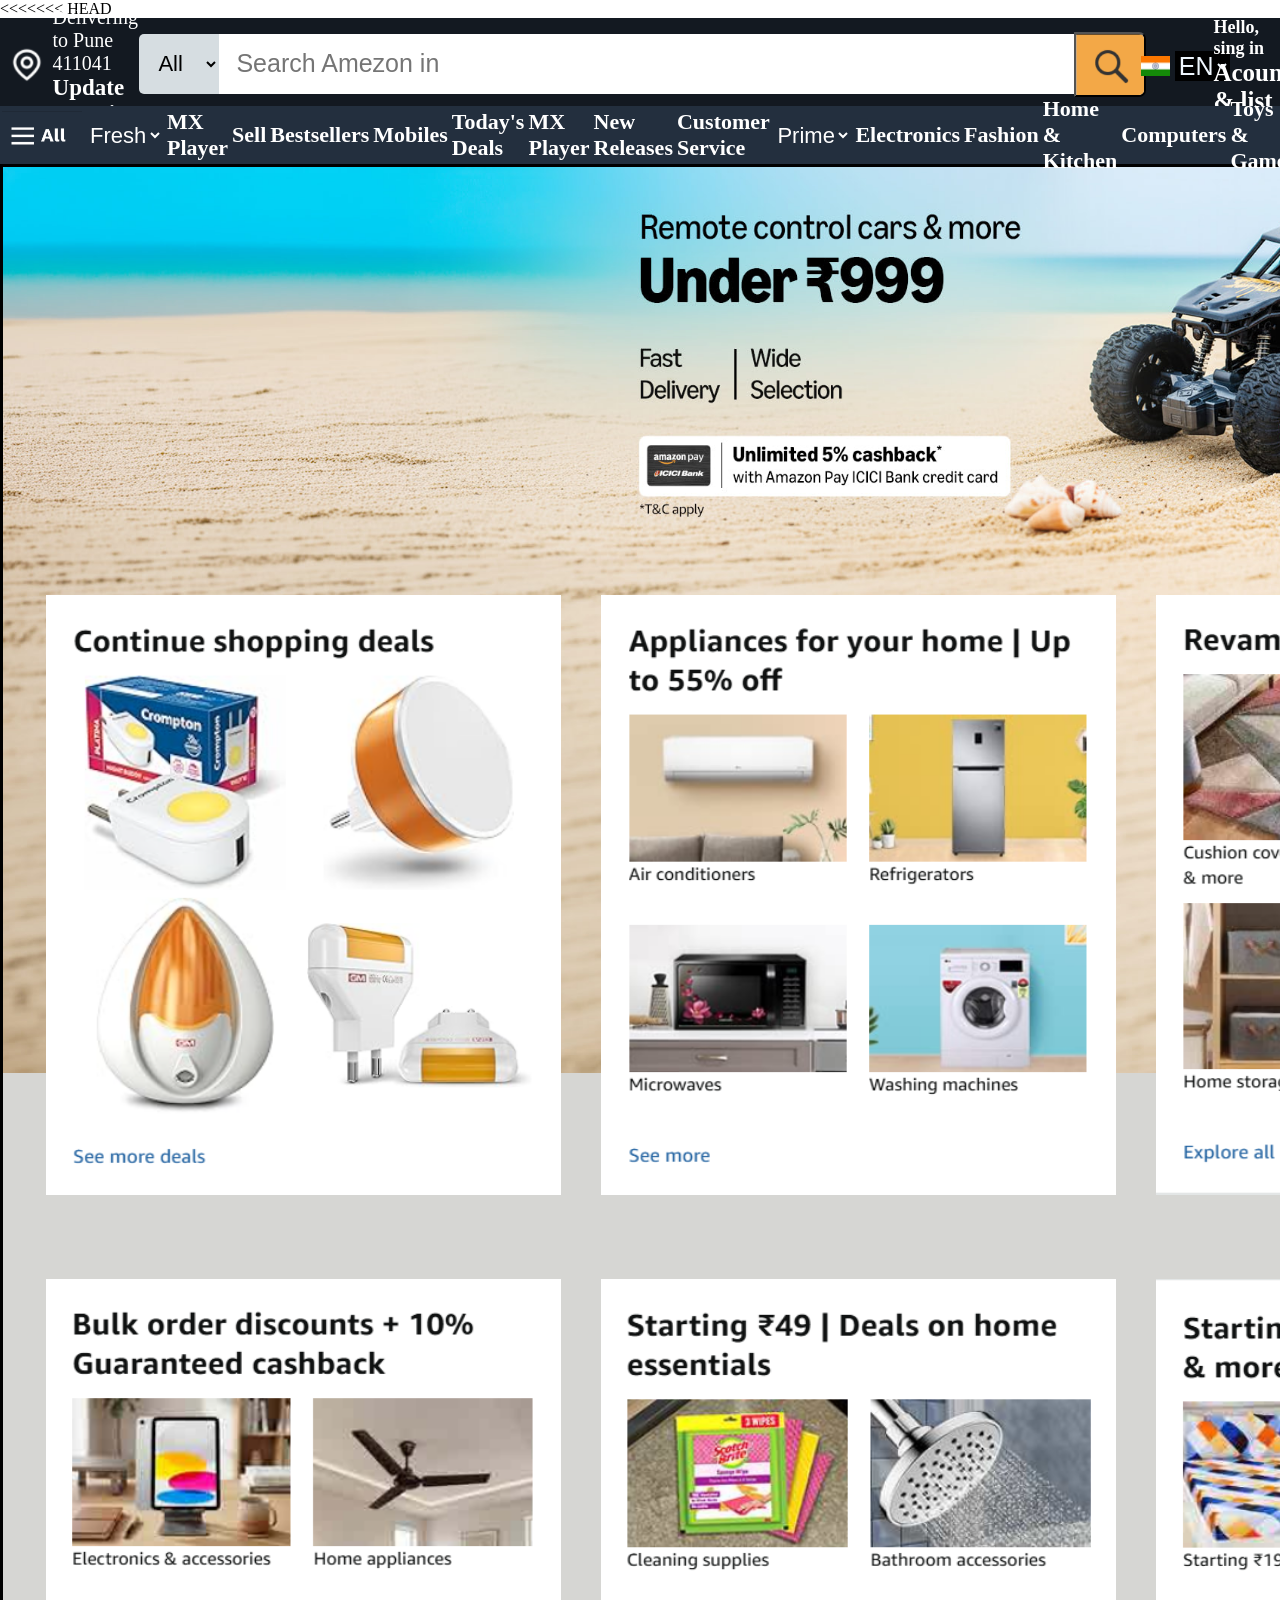
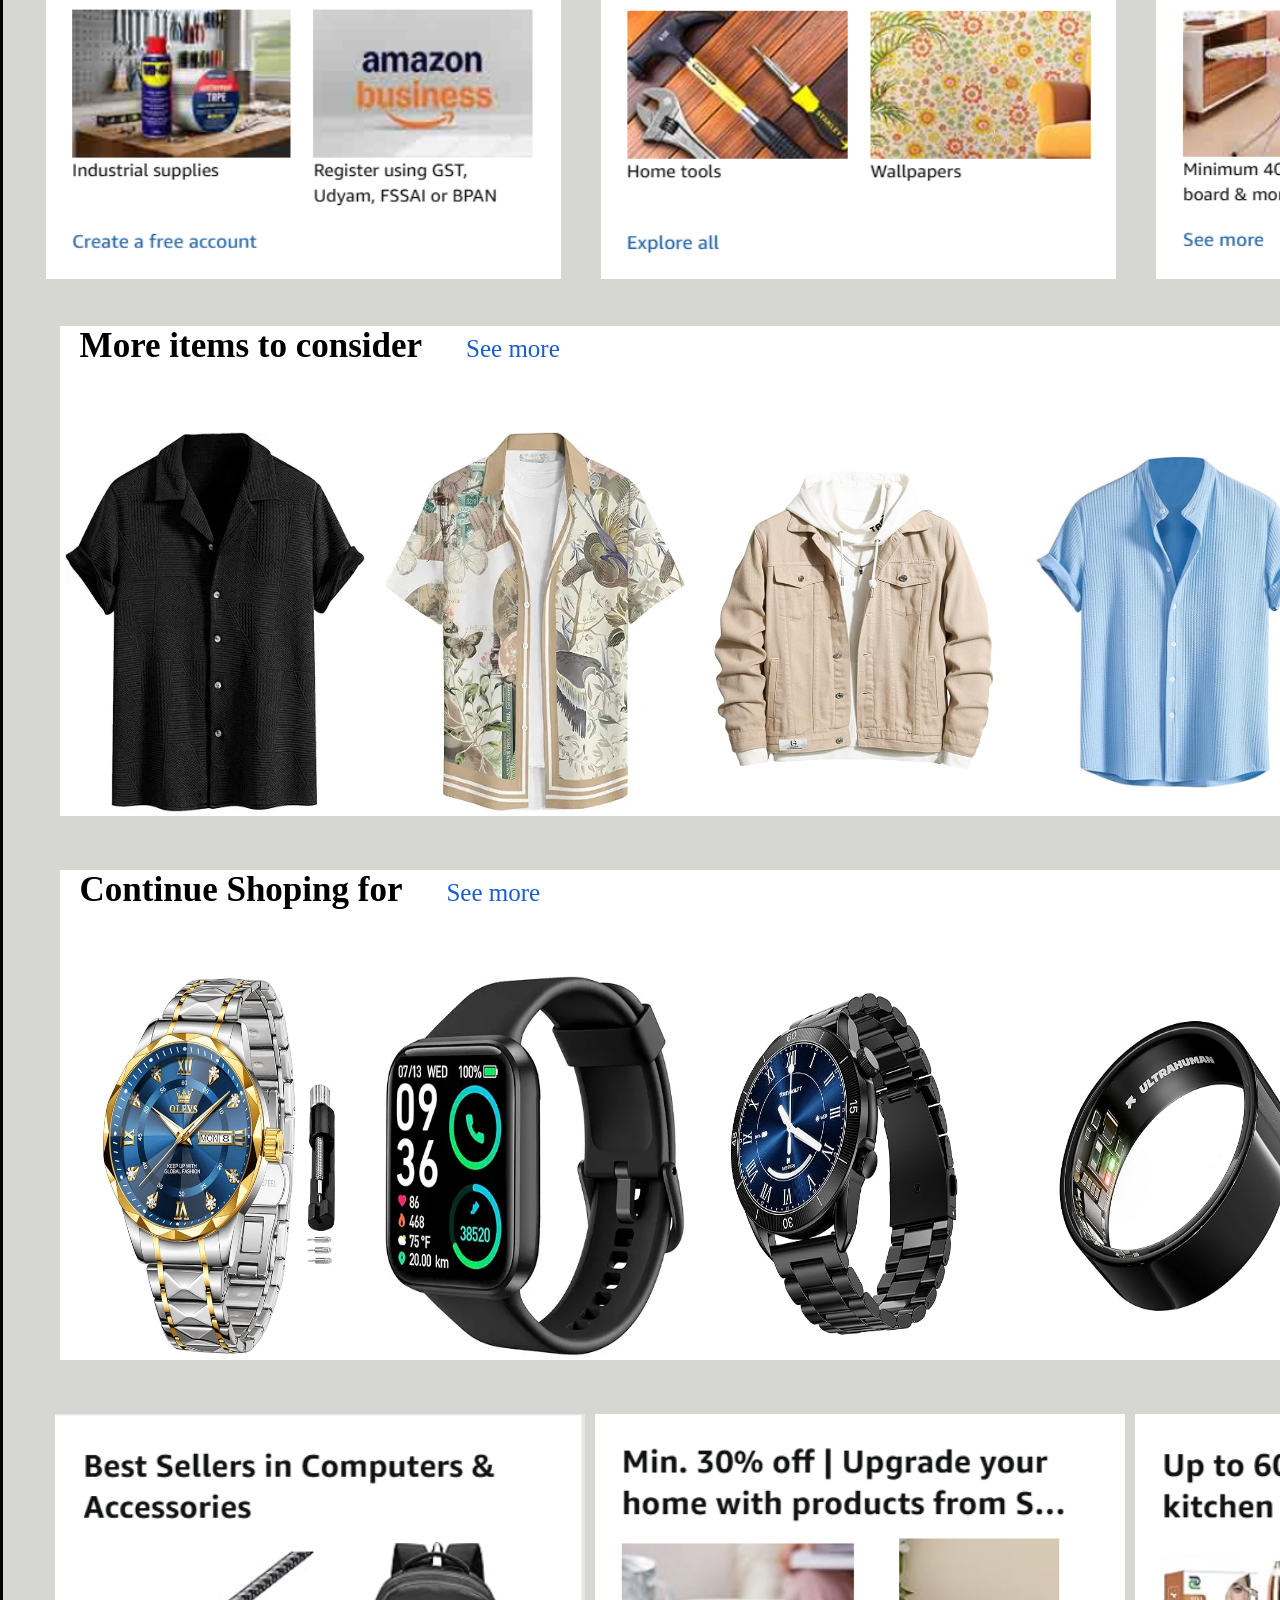
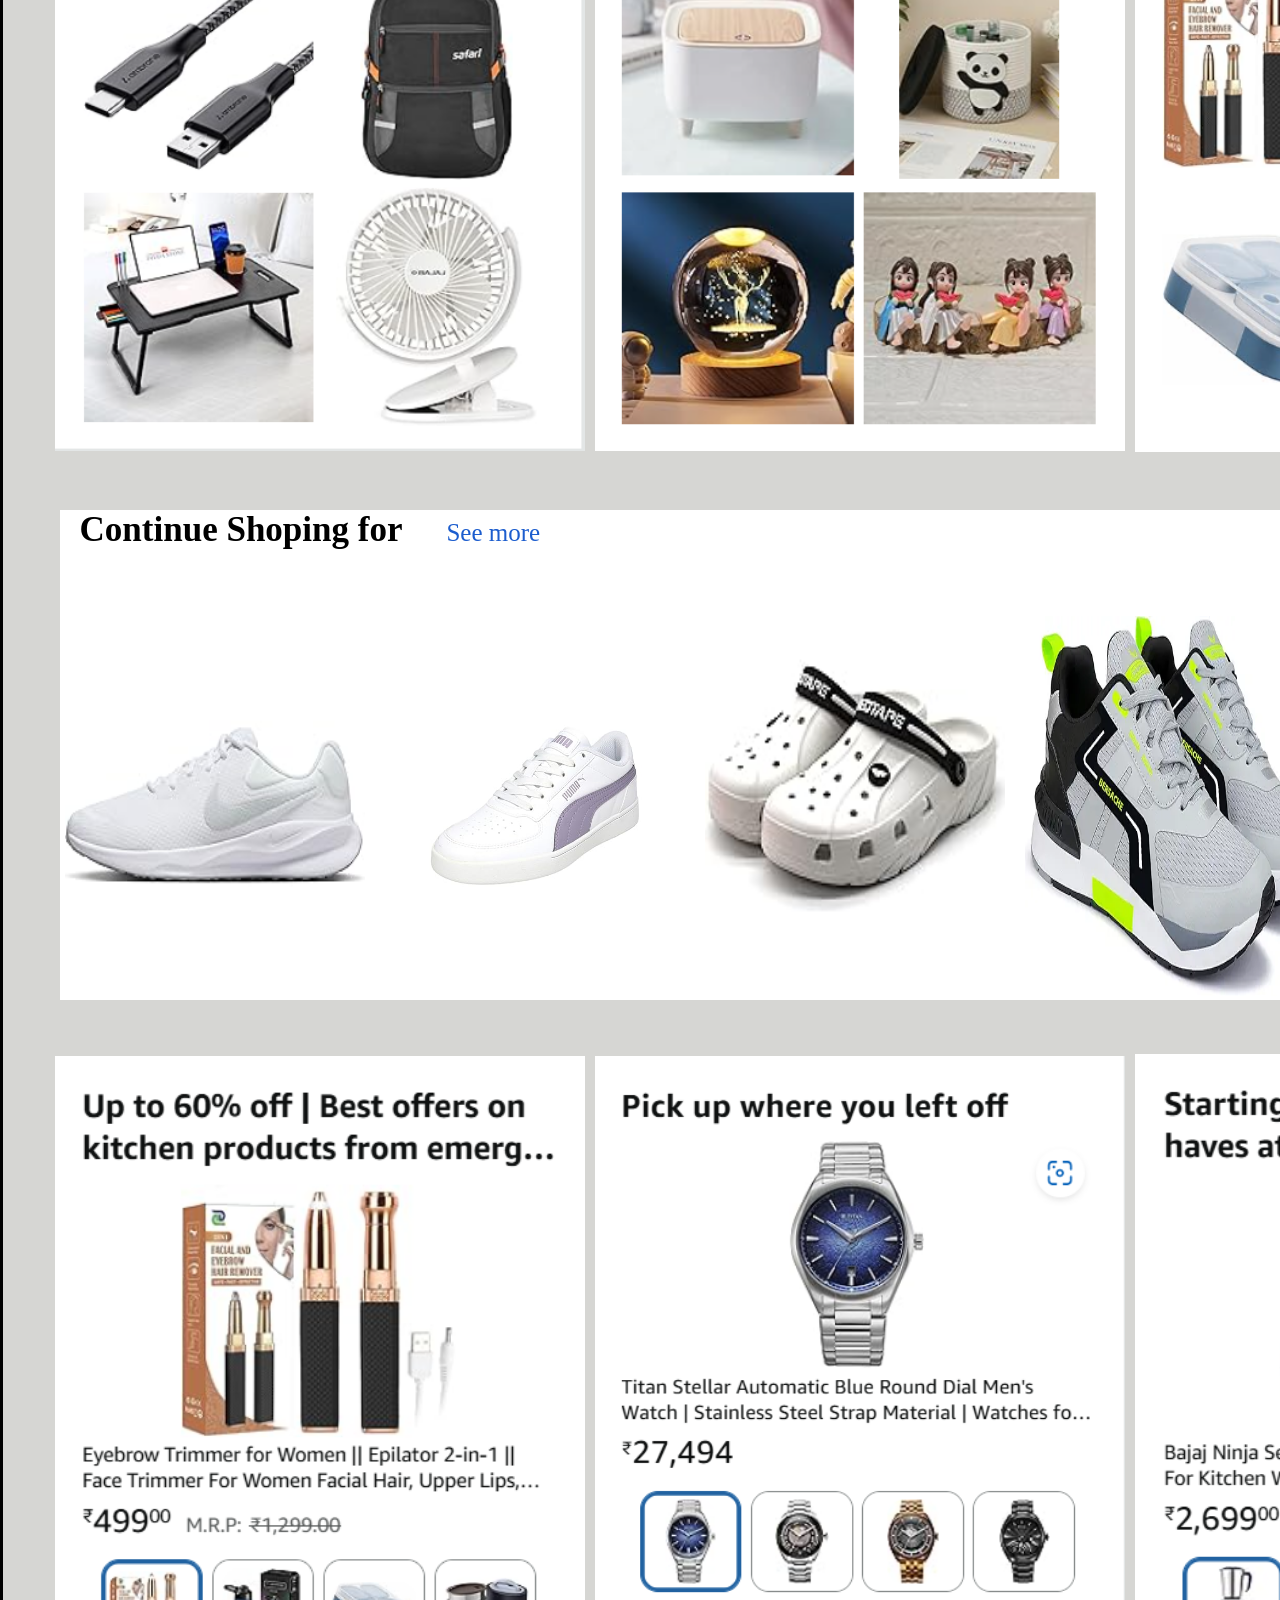
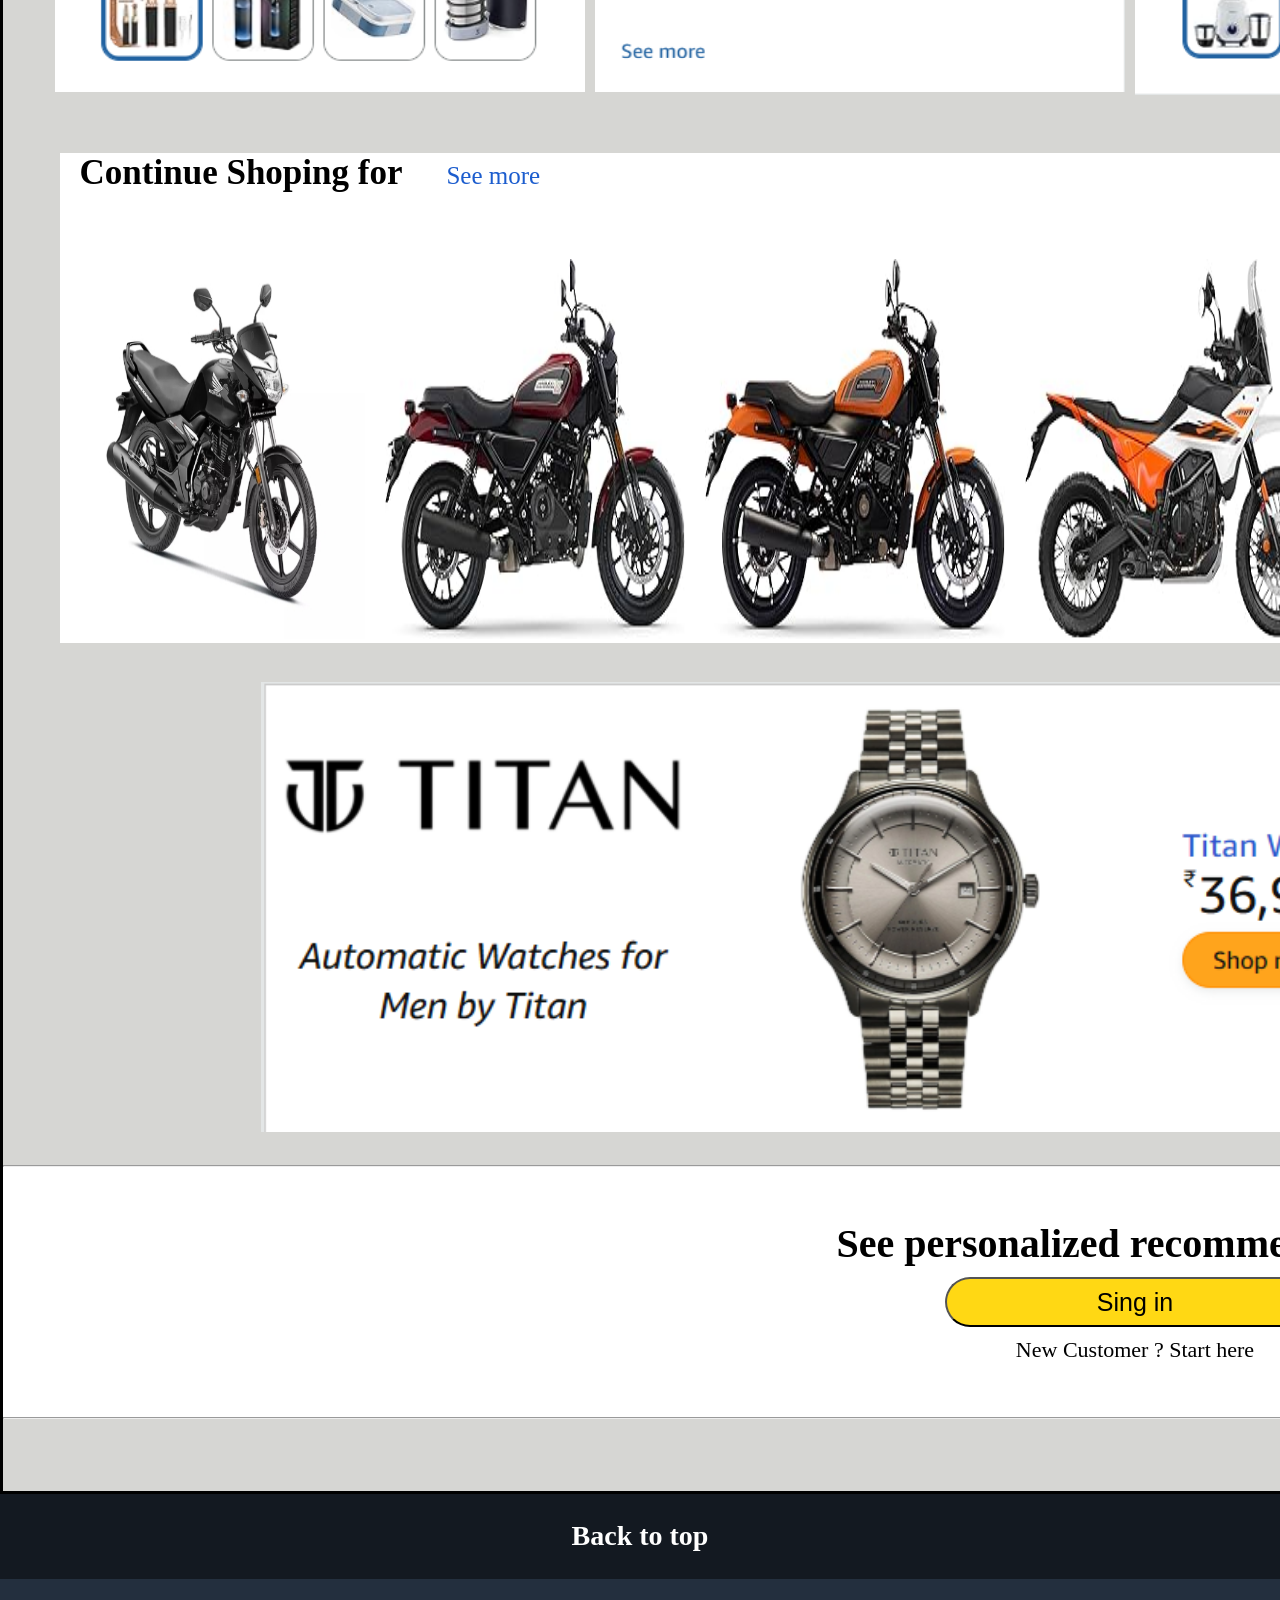
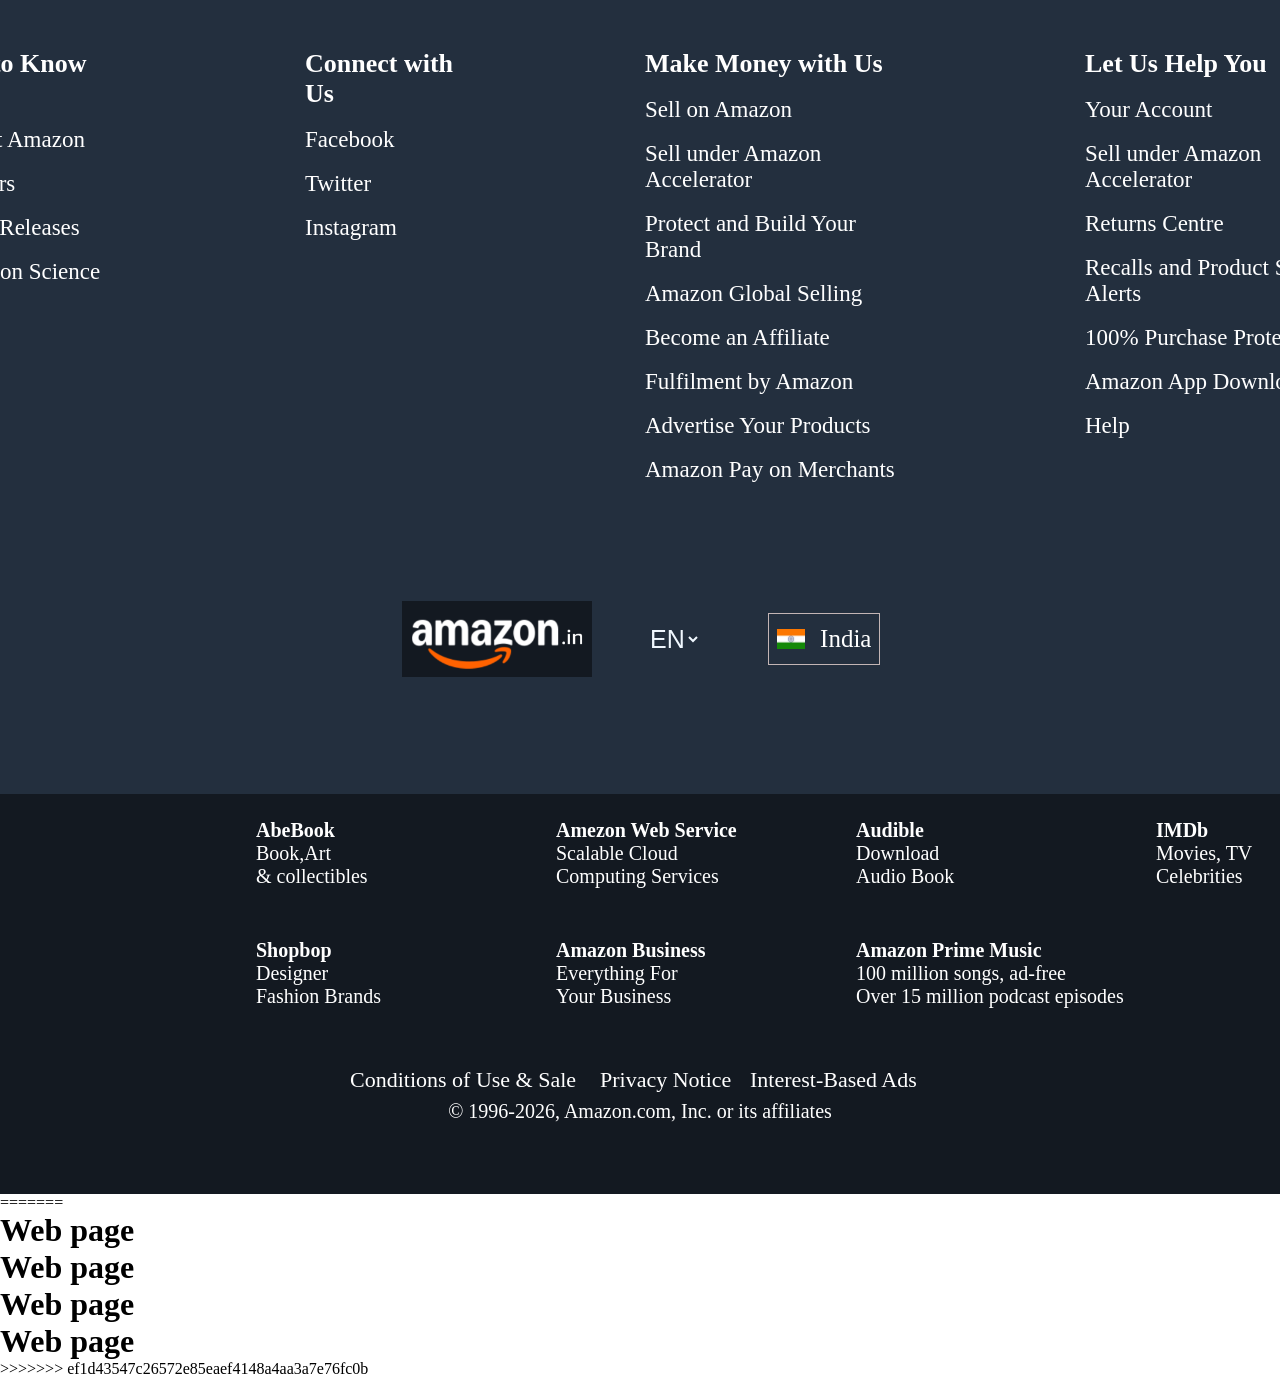
==== commit bd377694: "Resolve merge conflict" ====
--- a/idx.html
+++ b/idx.html
@@ -8,6 +8,7 @@
     <link rel="shortcut icon" href="al4.jpg" type="image/x-icon" >            
 </head>
 <body>
+<<<<<<< HEAD
 
 
 <nav class="heading">
@@ -899,5 +900,10 @@
 
 </div> -->
 
+=======
+    <h1>Web page</h1>
+
+    <h1>Web page</h1><h1>Web page</h1><h1>Web page</h1>
+>>>>>>> ef1d43547c26572e85eaef4148a4aa3a7e76fc0b
 </body>
-</html>+</html>
